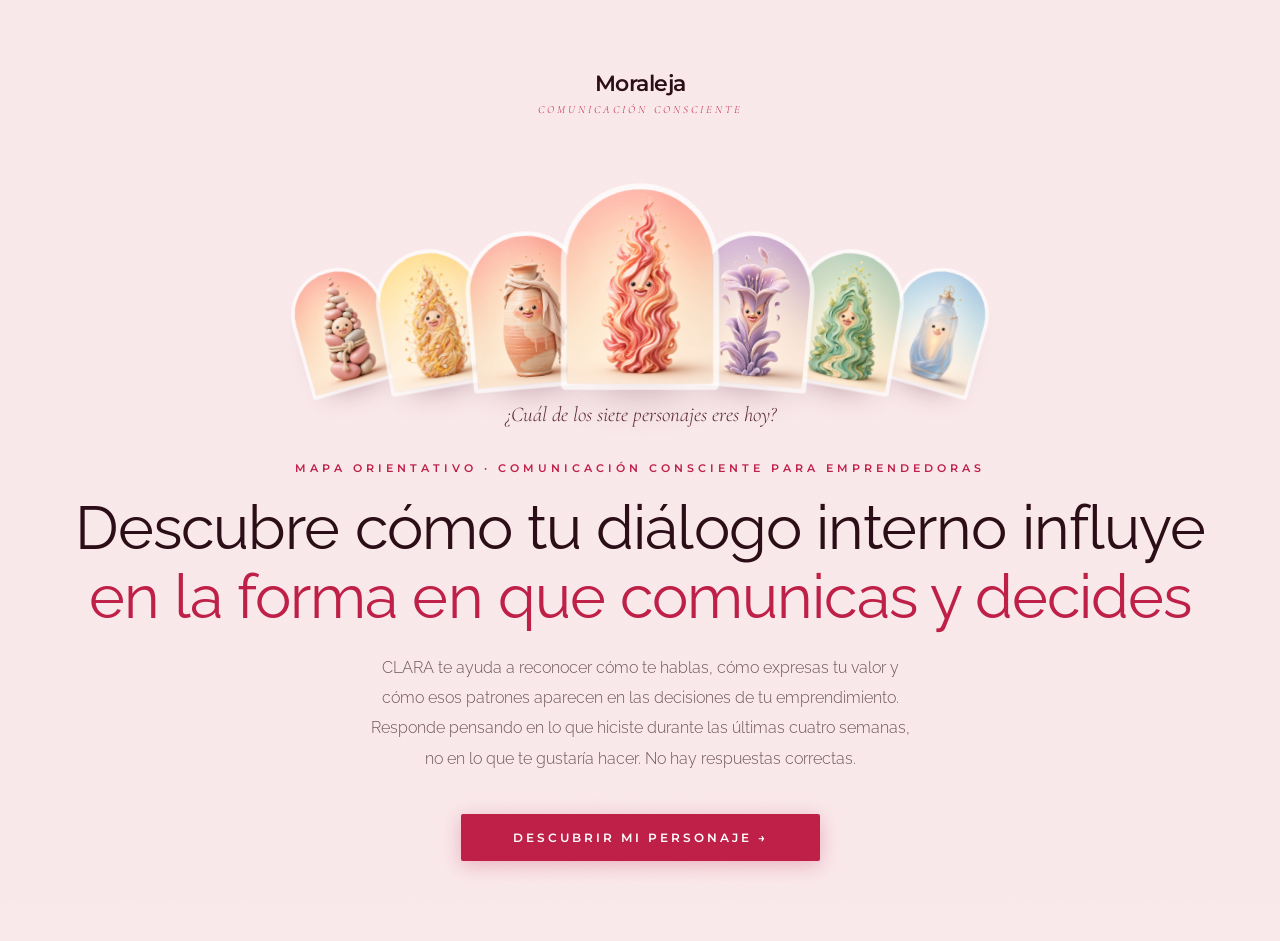
==== autodiagnostico-clara-emprendedoras.html @ bc551ef2 "Corregir enlace de compartir resultado cuando el sitio vive en una subcarpeta Co-authored-by: Cursor" ====
<!DOCTYPE html>
<html lang="es">
<head>
<meta charset="UTF-8">
<meta name="viewport" content="width=device-width, initial-scale=1.0">
<meta name="description" content="Descubre cómo tu diálogo interno influye en la forma en que comunicas y tomas decisiones en tu emprendimiento con el Autodiagnóstico Moraleja.">
<meta property="og:type" content="website">
<meta property="og:title" content="Autodiagnóstico Moraleja · Descubre tu personaje">
<meta property="og:description" content="Reconoce cómo te hablas, cómo comunicas y qué práctica puede ayudarte a tomar decisiones más conscientes en tu emprendimiento.">
<meta property="og:url" content="https://www.moraleja.co/autodiagnostico-clara-emprendedoras.html">
<meta property="og:image" content="https://www.moraleja.co/images/og-clara.png">
<meta property="og:image:width" content="1200">
<meta property="og:image:height" content="630">
<meta property="og:image:alt" content="Autodiagnóstico Moraleja de Comunicación Consciente para emprendedoras">
<meta name="twitter:card" content="summary_large_image">
<link rel="canonical" href="https://www.moraleja.co/autodiagnostico-clara-emprendedoras.html">
<title>Autodiagnóstico Moraleja · Descubre tu personaje</title>
<link href="https://fonts.googleapis.com/css2?family=Cormorant+Garamond:ital,wght@0,300;0,400;0,600;0,700;1,300;1,400;1,600&family=Montserrat:wght@400;500;600;700&family=Raleway:wght@300;400;500;600;700;800&display=swap" rel="stylesheet">
<style>
:root {
  --rust:    #BF2048;
  --gold:    #EDB548;
  --salmon:  #E68199;
  --blush:   #DD793B;
  --cream:   #FAE9EB;
  --bg:      #FAE9EB;
  --surface: #ffffff;
  --surface2:#FCF0F1;
  --border:  rgba(191,32,72,0.13);
  --border2: rgba(191,32,72,0.22);
  --ink:     #2B0E17;
  --ink2:    #5C2A38;
  --muted:   rgba(43,14,23,0.68);
  --muted2:  rgba(43,14,23,0.16);
}
*{margin:0;padding:0;box-sizing:border-box;}
body{background:var(--bg);color:var(--ink);font-family:'Raleway',sans-serif;font-weight:300;min-height:100vh;overflow-x:hidden;}
body::before{content:'';position:fixed;inset:0;background-image:url("data:image/svg+xml,%3Csvg width='300' height='300' xmlns='http://www.w3.org/2000/svg'%3E%3Cfilter id='n'%3E%3CfeTurbulence type='fractalNoise' baseFrequency='0.75' numOctaves='4' stitchTiles='stitch'/%3E%3C/filter%3E%3Crect width='100%25' height='100%25' filter='url(%23n)' opacity='0.02'/%3E%3C/svg%3E");pointer-events:none;z-index:0;}
.screen{display:none;min-height:100vh;position:relative;z-index:1;}
.screen.active{display:flex;flex-direction:column;}

/* ── LOGO (text-based Moraleja wordmark) ── */
.moraleja-logo{font-family:'Montserrat',sans-serif;font-weight:600;letter-spacing:-0.5px;color:var(--ink);}
.moraleja-tagline{font-family:'Cormorant Garamond',serif;font-style:italic;color:var(--rust);}

/* ── INTRO ── */
#screen-intro{align-items:center;justify-content:center;padding:70px 24px 80px;text-align:center;}
.intro-logo-wrap{margin-bottom:38px;}
.intro-logo{font-size:22px;margin-bottom:6px;}
.intro-logo-tag{font-size:11px;letter-spacing:3px;text-transform:uppercase;}
.intro-orb{width:110px;height:110px;border-radius:50%;background:conic-gradient(from 0deg,#BF2048,#EDB548,#E68199,#DD793B,#BF2048);margin:0 auto 44px;animation:spin 14s linear infinite;position:relative;}
.intro-orb::after{content:'';position:absolute;inset:5px;border-radius:50%;background:var(--bg);}
.intro-orb-inner{position:absolute;inset:0;display:flex;align-items:center;justify-content:center;font-size:34px;z-index:2;}
@keyframes spin{to{transform:rotate(360deg);}}
.intro-cast{position:relative;width:min(94vw,680px);height:230px;margin:0 auto 18px;}
.cast-arch{position:absolute;bottom:0;left:50%;width:124px;aspect-ratio:3/4;border-radius:999px 999px 18px 18px;overflow:hidden;box-shadow:0 0 0 5px rgba(255,255,255,.7),0 24px 40px -24px rgba(91,30,50,.45);animation:castIn .9s cubic-bezier(.2,.8,.2,1) both;}
.cast-arch img{width:100%;height:100%;object-fit:cover;display:block;animation:rImgFloat 7s ease-in-out infinite;}
.cast-arch.c0{--x:-282px;--r:-16deg;--s:.7;z-index:0;animation-delay:.35s;}
.cast-arch.c1{--x:-196px;--r:-10deg;--s:.8;z-index:1;animation-delay:.25s;}
.cast-arch.c2{--x:-106px;--r:-5deg;--s:.9;z-index:2;animation-delay:.15s;}
.cast-arch.c3{--x:0px;--r:0deg;--s:1.18;z-index:3;}
.cast-arch.c4{--x:106px;--r:5deg;--s:.9;z-index:2;animation-delay:.15s;}
.cast-arch.c5{--x:196px;--r:10deg;--s:.8;z-index:1;animation-delay:.25s;}
.cast-arch.c6{--x:282px;--r:16deg;--s:.7;z-index:0;animation-delay:.35s;}
.cast-arch.c0 img,.cast-arch.c6 img{animation-delay:4.2s;}
.cast-arch{transform:translateX(calc(-50% + var(--x))) rotate(var(--r)) scale(var(--s));transform-origin:bottom center;}
.cast-arch.c2 img,.cast-arch.c4 img{animation-delay:1.4s;}
.cast-arch.c1 img,.cast-arch.c5 img{animation-delay:2.8s;}
@keyframes castIn{from{opacity:0;transform:translateX(-50%) translateY(30px) scale(.7);}to{opacity:1;transform:translateX(calc(-50% + var(--x))) rotate(var(--r)) scale(var(--s));}}
.intro-cast-caption{font-family:'Cormorant Garamond',serif;font-style:italic;font-size:21px;color:var(--ink2);margin-bottom:34px;}
@media(max-width:560px){.intro-cast{height:170px;}.cast-arch{width:78px;}.cast-arch.c0{--x:-142px;}.cast-arch.c1{--x:-100px;}.cast-arch.c2{--x:-54px;}.cast-arch.c4{--x:54px;}.cast-arch.c5{--x:100px;}.cast-arch.c6{--x:142px;}}
.intro-tag{font-size:11px;letter-spacing:4px;text-transform:uppercase;color:var(--rust);margin-bottom:18px;font-weight:600;font-family:'Montserrat',sans-serif;}
.intro-title{font-family:'Cormorant Garamond',serif;font-size:clamp(38px,5.6vw,72px);font-weight:300;line-height:1.1;margin-bottom:22px;color:var(--ink);}
.intro-title em{font-style:italic;color:var(--rust);}
.intro-desc{font-size:16px;color:var(--muted);max-width:560px;line-height:1.9;margin:0 auto 40px;}
.intro-clara{display:flex;gap:6px;justify-content:center;flex-wrap:wrap;margin-bottom:44px;}
.clara-letter{display:flex;flex-direction:column;align-items:center;gap:6px;width:104px;}
.clara-circle{width:44px;height:44px;border-radius:50%;display:flex;align-items:center;justify-content:center;font-family:'Cormorant Garamond',serif;font-size:22px;font-weight:600;color:#fff;}
.clara-word{font-size:10px;letter-spacing:1.5px;text-transform:uppercase;color:var(--muted);text-align:center;}
.intro-stats{display:flex;gap:44px;justify-content:center;margin-bottom:48px;flex-wrap:wrap;}
.stat{display:flex;flex-direction:column;gap:4px;align-items:center;}
.stat-num{font-family:'Cormorant Garamond',serif;font-size:38px;font-weight:600;color:var(--rust);}
.stat-label{font-size:11px;letter-spacing:3px;text-transform:uppercase;color:var(--muted);}
.btn-primary{background:var(--rust);color:#fff;border:none;padding:16px 52px;font-family:'Montserrat',sans-serif;font-size:12px;font-weight:600;letter-spacing:3px;text-transform:uppercase;cursor:pointer;border-radius:2px;transition:all .3s ease;position:relative;overflow:hidden;box-shadow:0 4px 20px rgba(191,32,72,0.28);}
.btn-primary::after{content:'';position:absolute;inset:0;background:rgba(255,255,255,0.14);transform:translateX(-100%);transition:transform .4s ease;}
.btn-primary:hover::after{transform:translateX(0);}
.btn-primary:hover{transform:translateY(-2px);box-shadow:0 10px 32px rgba(191,32,72,0.38);}

/* ── QUIZ ── */
#screen-quiz{padding:0;background:var(--bg);}
.quiz-header{position:sticky;top:0;z-index:100;background:rgba(250,233,235,0.93);backdrop-filter:blur(12px);border-bottom:1px solid var(--border2);padding:18px 44px;display:flex;align-items:center;justify-content:space-between;gap:24px;}
.quiz-logo,.r-brand{display:flex;flex-direction:column;gap:2px;white-space:nowrap;line-height:1.1;}
.quiz-logo .moraleja-logo,.r-brand .moraleja-logo{font-size:17px;font-style:normal;}
.quiz-logo .moraleja-tagline,.r-brand .moraleja-tagline{font-size:9px;letter-spacing:2.5px;text-transform:uppercase;font-weight:400;}
.progress-wrap{flex:1;max-width:420px;}
.progress-label{display:flex;justify-content:space-between;font-size:10px;color:var(--muted);letter-spacing:2px;text-transform:uppercase;margin-bottom:8px;}
.progress-bar{height:2px;background:var(--muted2);border-radius:4px;overflow:hidden;}
.progress-fill{height:100%;background:linear-gradient(to right,var(--rust),var(--gold));border-radius:4px;transition:width .5s cubic-bezier(.4,0,.2,1);}
.section-badge{font-size:11px;letter-spacing:3px;text-transform:uppercase;color:var(--muted);white-space:nowrap;font-family:'Montserrat',sans-serif;}
.question-area{flex:1;display:flex;align-items:center;justify-content:center;padding:64px 24px;min-height:calc(100vh - 73px);}
.question-card{max-width:680px;width:100%;animation:fadeQ .5s ease both;}
@keyframes fadeQ{from{opacity:0;transform:translateY(18px);}to{opacity:1;transform:translateY(0);}}
.q-dimension{font-size:10px;letter-spacing:4px;text-transform:uppercase;color:var(--rust);margin-bottom:10px;font-weight:600;font-family:'Montserrat',sans-serif;}
.q-number{font-family:'Cormorant Garamond',serif;font-size:14px;color:var(--muted);margin-bottom:18px;font-style:italic;}
.q-text{font-family:'Cormorant Garamond',serif;font-size:clamp(25px,3.8vw,38px);font-weight:300;line-height:1.3;color:var(--ink);margin-bottom:44px;}
.options-grid{display:flex;flex-direction:column;gap:10px;}
.option-btn{background:var(--surface);border:1.5px solid var(--border2);border-radius:3px;padding:18px 22px;text-align:left;cursor:pointer;transition:all .22s ease;display:flex;gap:16px;align-items:flex-start;color:var(--ink2);font-family:'Raleway',sans-serif;font-size:15px;font-weight:400;line-height:1.6;position:relative;overflow:hidden;}
.option-btn::before{content:'';position:absolute;left:0;top:0;bottom:0;width:3px;background:var(--rust);transform:scaleY(0);transition:transform .22s ease;}
.option-btn:hover{border-color:rgba(191,32,72,0.35);background:var(--surface2);transform:translateX(3px);}
.option-btn:hover::before,.option-btn.selected::before{transform:scaleY(1);}
.option-btn.selected{border-color:var(--rust);background:rgba(191,32,72,0.05);}
.opt-letter{width:28px;height:28px;border-radius:50%;border:1.5px solid var(--border2);display:flex;align-items:center;justify-content:center;font-size:11px;font-weight:600;color:var(--muted);flex-shrink:0;margin-top:2px;transition:all .22s ease;font-family:'Montserrat',sans-serif;}
.option-btn.selected .opt-letter,.option-btn:hover .opt-letter{border-color:var(--rust);color:var(--rust);background:rgba(191,32,72,0.09);}
.interaction-help{display:flex;gap:12px;align-items:flex-start;font-size:15px;font-weight:500;color:var(--ink2);line-height:1.6;margin:-24px 0 20px;padding:14px 18px;background:rgba(255,255,255,.7);border:1px solid var(--border2);border-left:3px solid var(--rust);border-radius:4px;}
.interaction-help::before{content:'✦';color:var(--rust);font-size:13px;line-height:1.85;flex-shrink:0;}
.option-btn[aria-pressed="true"]{border-color:var(--rust);background:rgba(191,32,72,0.06);}
.classify-list,.builder-list{display:flex;flex-direction:column;gap:12px;}
.classify-item,.builder-group{background:var(--surface);border:1.5px solid var(--border2);padding:18px;border-radius:3px;}
.classify-text,.builder-label{font-size:14px;line-height:1.6;color:var(--ink2);margin-bottom:12px;}
.mini-options{display:flex;gap:8px;flex-wrap:wrap;}
.mini-option{border:1.5px solid var(--border2);background:var(--surface2);color:var(--muted);border-radius:999px;padding:9px 14px;font-family:'Montserrat',sans-serif;font-size:11px;font-weight:600;cursor:pointer;}
.mini-option.selected{border-color:var(--rust);color:var(--rust);background:rgba(191,32,72,.08);}
.sequence-slots{display:flex;flex-direction:column;gap:8px;margin-bottom:14px;}
.sequence-slot{display:flex;gap:12px;align-items:center;background:var(--surface);border:1.5px solid var(--border2);padding:13px 15px;text-align:left;color:var(--ink2);cursor:pointer;}
.sequence-num{width:24px;height:24px;display:grid;place-items:center;border-radius:50%;background:rgba(191,32,72,.1);color:var(--rust);font:600 11px 'Montserrat',sans-serif;flex-shrink:0;}
.sequence-available{display:flex;flex-direction:column;gap:8px;}
.sequence-choice{background:transparent;border:1.5px dashed var(--border2);padding:13px 15px;text-align:left;color:var(--muted);font:400 14px 'Raleway',sans-serif;cursor:pointer;}
.selection-count{font:600 10px 'Montserrat',sans-serif;letter-spacing:2px;text-transform:uppercase;color:var(--rust);margin-bottom:10px;}
.q-nav{display:flex;justify-content:flex-end;margin-top:32px;}
.btn-next{background:transparent;border:1.5px solid var(--border2);color:var(--muted);padding:12px 32px;font-family:'Montserrat',sans-serif;font-size:12px;font-weight:500;letter-spacing:2px;text-transform:uppercase;cursor:pointer;border-radius:2px;transition:all .25s ease;}
.btn-next:not(:disabled):hover,.btn-next.ready{border-color:var(--rust);color:var(--rust);}
.btn-next:disabled{opacity:.35;cursor:not-allowed;}

/* ── LOADING ── */
#screen-loading{align-items:center;justify-content:center;background:var(--bg);}
.loading-content{text-align:center;}
.loading-rings{position:relative;width:120px;height:120px;margin:0 auto 40px;}
.ring{position:absolute;border-radius:50%;border:1.5px solid transparent;}
.ring-1{inset:0;border-top-color:var(--rust);animation:ringA 1.2s linear infinite;}
.ring-2{inset:16px;border-right-color:var(--gold);animation:ringA .9s linear infinite reverse;}
.ring-3{inset:32px;border-bottom-color:var(--salmon);animation:ringA 1.5s linear infinite;}
@keyframes ringA{to{transform:rotate(360deg);}}
.loading-text{font-family:'Cormorant Garamond',serif;font-size:26px;font-style:italic;color:var(--ink2);}
.loading-sub{font-size:12px;color:var(--muted);margin-top:8px;letter-spacing:2px;text-transform:uppercase;font-family:'Montserrat',sans-serif;}

/* ── RESULTS ── */
#screen-results{--a-bg:#F7C4BA;--a-bg2:#FCF1EA;--a-deep:#A3203F;--a-shadow:rgba(163,32,63,.33);--a-tint:rgba(163,32,63,.08);background:var(--a-bg2);color:var(--ink);}
.r-hero{position:relative;min-height:100vh;display:flex;flex-direction:column;background:radial-gradient(120% 80% at 80% 10%,rgba(255,255,255,.55) 0%,transparent 55%),linear-gradient(180deg,var(--a-bg) 0%,var(--a-bg2) 100%);overflow:hidden;}
.r-topbar{display:flex;justify-content:space-between;align-items:center;gap:20px;padding:26px 52px;position:relative;z-index:2;}
.r-brand .moraleja-tagline{color:var(--a-deep);}
.r-topbar-tag{font:600 10px 'Montserrat',sans-serif;letter-spacing:3px;text-transform:uppercase;color:var(--a-deep);opacity:.75;}
.r-hero-inner{flex:1;max-width:1180px;width:100%;margin:0 auto;padding:8px 52px 96px;display:grid;grid-template-columns:minmax(0,1.05fr) minmax(0,.95fr);gap:64px;align-items:center;position:relative;z-index:1;}
.r-reveal{animation:rReveal .9s var(--d,0s) cubic-bezier(.2,.8,.2,1) both;}
@keyframes rReveal{from{opacity:0;transform:translateY(26px);}to{opacity:1;transform:none;}}
.r-eyebrow{display:inline-flex;align-items:center;gap:12px;font:600 11px 'Montserrat',sans-serif;letter-spacing:4px;text-transform:uppercase;color:var(--a-deep);margin-bottom:22px;}
.r-eyebrow::before{content:'';width:30px;height:1.5px;background:currentColor;}
.r-eres{font-family:'Cormorant Garamond',serif;font-style:italic;font-weight:300;font-size:clamp(30px,3.4vw,44px);color:var(--ink2);line-height:1;}
.result-type-name{font-family:'Cormorant Garamond',serif;font-weight:400;font-size:clamp(62px,9.2vw,132px);line-height:.9;letter-spacing:-.02em;color:var(--a-deep);margin:6px 0 22px;}
.result-type-subtitle{font-family:'Raleway',sans-serif;font-size:clamp(16px,1.5vw,19px);font-weight:400;color:var(--ink2);line-height:1.6;max-width:500px;margin-bottom:34px;}
.result-inner-voice{position:relative;max-width:540px;margin-bottom:50px;padding:24px 30px 26px;background:rgba(255,255,255,.62);-webkit-backdrop-filter:blur(12px);backdrop-filter:blur(12px);border:1px solid rgba(255,255,255,.9);border-radius:26px;font-family:'Cormorant Garamond',serif;font-style:italic;font-size:clamp(25px,2.6vw,34px);line-height:1.22;color:var(--ink);box-shadow:0 24px 48px -30px var(--a-shadow);}
.result-inner-voice::before,.result-inner-voice::after{content:'';position:absolute;border-radius:50%;background:rgba(255,255,255,.62);border:1px solid rgba(255,255,255,.9);}
.result-inner-voice::before{width:18px;height:18px;left:42px;bottom:-24px;}
.result-inner-voice::after{width:10px;height:10px;left:30px;bottom:-40px;}
.result-inner-voice:empty{display:none;}
.result-inner-voice-label{display:block;font:600 10px 'Montserrat',sans-serif;font-style:normal;letter-spacing:3px;text-transform:uppercase;color:var(--a-deep);margin-bottom:10px;}
.result-secondary{display:inline-flex;align-items:center;gap:8px;font:500 12px 'Montserrat',sans-serif;letter-spacing:.5px;color:var(--ink2);background:rgba(255,255,255,.5);border:1px solid rgba(255,255,255,.85);border-radius:999px;padding:8px 16px;margin-top:6px;}
.result-secondary:empty{display:none;}
.result-secondary strong{font-weight:600;color:var(--a-deep);}
.r-actions{display:flex;gap:12px;flex-wrap:wrap;margin-top:24px;}
.r-btn{display:inline-flex;align-items:center;gap:10px;padding:16px 28px;border-radius:999px;border:1.5px solid var(--a-deep);font:600 11px 'Montserrat',sans-serif;letter-spacing:2.5px;text-transform:uppercase;cursor:pointer;transition:transform .25s ease,box-shadow .25s ease,background .25s ease;}
.r-btn.solid{background:var(--a-deep);color:#fff;box-shadow:0 14px 30px -14px var(--a-deep);}
.r-btn.ghost{background:rgba(255,255,255,.35);color:var(--a-deep);}
.r-btn:hover{transform:translateY(-2px);}
.r-btn.ghost:hover{background:rgba(255,255,255,.7);}
.r-btn:focus-visible,.r-scroll:focus-visible,.r-restart:focus-visible{outline:2px solid var(--a-deep);outline-offset:3px;}
.r-stage{position:relative;display:flex;justify-content:center;align-items:center;}
.r-stage::before{content:'';position:absolute;top:0;left:50%;width:min(100%,460px);aspect-ratio:3/4;border:1.5px solid var(--a-deep);opacity:.22;border-radius:999px 999px 34px 34px;transform:translate(calc(-50% + 24px),-24px);animation:rRing 1.4s .5s cubic-bezier(.2,.8,.2,1) both;}
@keyframes rRing{from{opacity:0;transform:translate(-50%,0);}to{opacity:.22;transform:translate(calc(-50% + 24px),-24px);}}
.r-arch{position:relative;width:min(100%,460px);aspect-ratio:3/4;border-radius:999px 999px 34px 34px;overflow:hidden;background:var(--a-bg);box-shadow:0 0 0 10px rgba(255,255,255,.5),0 50px 90px -40px var(--a-shadow);animation:rArch 1.1s cubic-bezier(.2,.8,.2,1) both;}
@keyframes rArch{from{opacity:0;transform:translateY(48px) scale(.94);}to{opacity:1;transform:none;}}
.r-arch img{width:100%;height:100%;object-fit:cover;display:block;animation:rChar 1.5s .2s cubic-bezier(.2,.8,.2,1) both,rImgFloat 7s 1.8s ease-in-out infinite;}
@keyframes rChar{from{opacity:0;transform:scale(1.18) translateY(30px);}to{opacity:1;transform:scale(1.06);}}
@keyframes rFloat{0%,100%{transform:translateY(0);}50%{transform:translateY(-10px);}}
@keyframes rImgFloat{0%,100%{transform:scale(1.06) translateY(0);}50%{transform:scale(1.06) translateY(-2.5%);}}
.r-arch-tag{position:absolute;left:50%;bottom:24px;transform:translateX(-50%);white-space:nowrap;background:rgba(255,255,255,.78);-webkit-backdrop-filter:blur(8px);backdrop-filter:blur(8px);padding:10px 20px;border-radius:999px;font:600 10px 'Montserrat',sans-serif;letter-spacing:3px;text-transform:uppercase;color:var(--a-deep);}
.r-dot{position:absolute;border-radius:50%;background:var(--a-deep);opacity:.16;animation:rFloat 6s ease-in-out infinite;}
.r-dot.d1{width:14px;height:14px;top:8%;left:4%;}
.r-dot.d2{width:8px;height:8px;top:30%;right:2%;animation-delay:1.2s;}
.r-dot.d3{width:22px;height:22px;bottom:10%;left:0;opacity:.1;animation-delay:2.4s;}
.r-scroll{position:absolute;left:50%;bottom:26px;transform:translateX(-50%);z-index:2;display:flex;flex-direction:column;align-items:center;gap:6px;background:none;border:none;cursor:pointer;font:600 10px 'Montserrat',sans-serif;letter-spacing:3px;text-transform:uppercase;color:var(--a-deep);opacity:.8;}
.r-scroll span{font-size:16px;animation:rFloat 2.4s ease-in-out infinite;}

.r-kicker{display:inline-flex;align-items:center;gap:12px;font:600 11px 'Montserrat',sans-serif;letter-spacing:4px;text-transform:uppercase;color:var(--a-deep);margin-bottom:22px;}
.r-kicker::before{content:'';width:30px;height:1.5px;background:currentColor;}

.r-profile{background:var(--a-bg2);padding:110px 52px 80px;}
.r-profile-inner{max-width:1180px;margin:0 auto;display:grid;grid-template-columns:minmax(0,1.4fr) minmax(300px,.6fr);gap:56px;align-items:start;}
.result-desc{font-family:'Cormorant Garamond',serif;font-size:clamp(22px,2.2vw,28px);font-weight:400;line-height:1.48;color:var(--ink);max-width:700px;margin-bottom:48px;}
.profile-grid{display:grid;grid-template-columns:1fr 1fr;gap:16px;}
.profile-card{background:#fff;border-radius:26px;padding:28px 28px 30px;border:1px solid rgba(43,14,23,.06);box-shadow:0 24px 48px -36px var(--a-shadow);}
.profile-card.wide{grid-column:1/-1;}
.profile-card.tinted{background:var(--a-bg);border-color:transparent;}
.profile-card-tag{display:inline-block;background:var(--a-tint);color:var(--a-deep);padding:7px 13px;border-radius:999px;font:600 10px 'Montserrat',sans-serif;letter-spacing:2px;text-transform:uppercase;margin-bottom:16px;}
.profile-card.tinted .profile-card-tag{background:rgba(255,255,255,.6);}
.profile-card-title{font-family:'Cormorant Garamond',serif;font-size:25px;font-weight:600;line-height:1.15;color:var(--ink);margin-bottom:16px;}
.profile-card ul{list-style:none;display:flex;flex-direction:column;gap:11px;}
.profile-card ul li{font-size:14.5px;color:var(--ink2);line-height:1.65;display:flex;gap:10px;align-items:flex-start;}
.profile-card ul li::before{content:'—';color:var(--a-deep);flex-shrink:0;}
.profile-card ul.voices{flex-direction:row;flex-wrap:wrap;gap:10px;}
.profile-card ul.voices li{font-family:'Cormorant Garamond',serif;font-style:italic;font-size:21px;line-height:1.3;color:var(--ink);background:rgba(255,255,255,.7);border-radius:18px;padding:12px 18px;}
.profile-card ul.voices li::before{content:none;}
.r-facts{position:sticky;top:28px;background:#fff;border-radius:30px;overflow:hidden;border:1px solid rgba(43,14,23,.06);box-shadow:0 30px 60px -40px var(--a-shadow);}
.r-facts:empty{display:none;}
.r-fact{padding:24px 28px;border-bottom:1px solid rgba(43,14,23,.07);}
.r-fact:last-child{border-bottom:none;}
.r-fact-label{font:600 10px 'Montserrat',sans-serif;letter-spacing:2.5px;text-transform:uppercase;color:var(--a-deep);margin-bottom:10px;}
.r-fact-value{font-family:'Cormorant Garamond',serif;font-size:24px;font-weight:600;line-height:1.2;color:var(--ink);}
.r-fact-note{font-size:13.5px;color:var(--muted);line-height:1.65;margin-top:6px;}
.r-fact.highlight{background:var(--a-deep);border-bottom:none;}
.r-fact.highlight .r-fact-label{color:rgba(255,255,255,.75);}
.r-fact.highlight .r-fact-value{color:#fff;font-style:italic;font-weight:400;font-size:28px;}
.r-ally{display:flex;gap:16px;align-items:center;}
.r-ally img{width:64px;height:86px;object-fit:cover;border-radius:999px 999px 12px 12px;flex-shrink:0;}
.result-scope{max-width:1180px;margin:56px auto 0;font-size:12px;color:var(--muted);line-height:1.7;}

.r-map{background:#fff;}
.dimensions-section{padding:100px 52px;max-width:1180px;margin:0 auto;}
.dim-title{font-family:'Cormorant Garamond',serif;font-size:clamp(32px,4.2vw,54px);font-weight:300;line-height:1.08;margin-bottom:44px;color:var(--ink);max-width:760px;}
.dim-title em{font-style:italic;color:var(--a-deep);}
.dim-grid{display:flex;flex-direction:column;}
.dim-card{display:grid;grid-template-columns:64px minmax(0,1fr) minmax(0,1.6fr);gap:28px;align-items:center;padding:26px 0;border-top:1px solid rgba(43,14,23,.08);animation:fadeUp .6s ease both;}
.dim-card:last-child{border-bottom:1px solid rgba(43,14,23,.08);}
.dim-letter{width:56px;height:56px;border-radius:50%;display:grid;place-items:center;background:var(--a-bg);color:var(--a-deep);font-family:'Cormorant Garamond',serif;font-size:28px;font-weight:600;}
.dim-name{font:600 12px 'Montserrat',sans-serif;letter-spacing:3px;text-transform:uppercase;color:var(--ink);margin-bottom:6px;}
.dim-band{font-family:'Cormorant Garamond',serif;font-style:italic;font-size:21px;color:var(--a-deep);}
.dim-bar-bg{height:6px;background:var(--a-tint);border-radius:999px;overflow:hidden;margin-bottom:12px;}
.dim-bar-fill{height:100%;border-radius:999px;background:var(--a-deep);transition:width 1.4s cubic-bezier(.4,0,.2,1);}
.dim-insight{font-size:14px;color:var(--muted);line-height:1.7;}

/* ── TOOLS ── */
.tools-section{padding:100px 52px;background:linear-gradient(180deg,var(--a-bg2) 0%,var(--a-bg) 100%);}
.tools-inner{max-width:980px;margin:0 auto;}
.tools-tag{display:inline-flex;align-items:center;gap:12px;font:600 11px 'Montserrat',sans-serif;letter-spacing:4px;text-transform:uppercase;color:var(--a-deep);margin-bottom:22px;}
.tools-tag::before{content:'';width:30px;height:1.5px;background:currentColor;}
.tools-title{font-family:'Cormorant Garamond',serif;font-size:clamp(32px,4.2vw,54px);font-weight:300;color:var(--ink);margin-bottom:40px;line-height:1.08;}
.tools-title em{font-style:italic;color:var(--a-deep);}
.tools-list{display:flex;flex-direction:column;gap:14px;}
.tool-route-label{font:600 10px 'Montserrat',sans-serif;letter-spacing:3px;text-transform:uppercase;color:var(--a-deep);margin-bottom:6px;}
.tool-item{background:#fff;border:1px solid rgba(43,14,23,.06);border-radius:26px;padding:28px 32px;display:grid;grid-template-columns:auto 1fr auto;gap:24px;align-items:start;cursor:pointer;transition:transform .25s ease,box-shadow .25s ease;box-shadow:0 20px 44px -36px var(--a-shadow);}
.tool-item:hover{transform:translateY(-2px);box-shadow:0 26px 50px -32px var(--a-shadow);}
.tool-item:focus-visible{outline:2px solid var(--a-deep);outline-offset:3px;}
.tool-num{font-family:'Cormorant Garamond',serif;font-size:48px;font-weight:300;color:var(--a-deep);opacity:.35;line-height:1;min-width:56px;}
.tool-item.expanded .tool-num{opacity:1;}
.tool-name{font-family:'Cormorant Garamond',serif;font-size:26px;font-weight:600;color:var(--ink);margin-bottom:4px;line-height:1.15;}
.tool-subtitle{font-size:12px;color:var(--muted);letter-spacing:1px;}
.tool-detail{display:none;margin-top:18px;padding-top:18px;border-top:1px solid rgba(43,14,23,.08);font-size:15px;color:var(--ink2);line-height:1.8;}
.tool-detail.show{display:block;}
.tool-steps{list-style:none;margin-top:14px;display:flex;flex-direction:column;gap:10px;}
.tool-steps li{display:flex;gap:12px;align-items:flex-start;font-size:14px;color:var(--ink2);}
.step-dot{width:24px;height:24px;border-radius:50%;background:var(--a-bg);color:var(--a-deep);font:600 11px 'Montserrat',sans-serif;display:flex;align-items:center;justify-content:center;flex-shrink:0;margin-top:1px;}
.tool-toggle{width:36px;height:36px;border-radius:50%;display:grid;place-items:center;background:var(--a-tint);font-size:20px;color:var(--a-deep);transition:transform .28s ease;flex-shrink:0;font-weight:300;line-height:1;}
.tool-item.expanded .tool-toggle{transform:rotate(45deg);}

/* ── SHARE / CTA ── */
.cta-section{padding:100px 52px 90px;text-align:center;background:var(--a-bg);}
.r-share-card{max-width:1040px;margin:0 auto;background:#fff;border-radius:36px;padding:44px;display:grid;grid-template-columns:260px 1fr;gap:52px;align-items:center;text-align:left;box-shadow:0 40px 80px -50px var(--a-shadow);}
.r-share-arch{width:100%;aspect-ratio:3/4;border-radius:999px 999px 24px 24px;overflow:hidden;background:var(--a-bg);transform:rotate(-3deg);box-shadow:0 0 0 8px var(--a-bg2),0 30px 60px -34px var(--a-shadow);}
.r-share-arch img{width:100%;height:100%;object-fit:cover;display:block;}
.r-share-title{font-family:'Cormorant Garamond',serif;font-size:clamp(32px,3.8vw,48px);font-weight:300;line-height:1.08;color:var(--ink);margin-bottom:14px;}
.r-share-title em{font-style:italic;color:var(--a-deep);}
.r-share-text{font-size:15px;color:var(--ink2);line-height:1.75;margin-bottom:26px;max-width:520px;}
.cta-actions{display:flex;gap:10px;flex-wrap:wrap;}
.r-share .btn-outline{border-radius:999px;border-color:var(--a-deep);color:var(--a-deep);padding:13px 22px;font-size:11px;}
.r-share .btn-outline:hover{background:var(--a-tint);}
.r-share .btn-outline.solid{background:var(--a-deep);color:#fff;}
.cta-text{font-family:'Cormorant Garamond',serif;font-size:clamp(24px,3vw,38px);font-style:italic;color:var(--ink2);max-width:640px;margin:72px auto 22px;line-height:1.4;}
.r-restart{background:none;border:none;cursor:pointer;font:600 11px 'Montserrat',sans-serif;letter-spacing:2.5px;text-transform:uppercase;color:var(--a-deep);text-decoration:underline;text-underline-offset:6px;}
.btn-outline{background:transparent;border:1.5px solid var(--border2);color:var(--muted);padding:14px 32px;font-family:'Montserrat',sans-serif;font-size:12px;font-weight:500;letter-spacing:2px;text-transform:uppercase;cursor:pointer;border-radius:2px;transition:all .25s ease;}
.btn-outline:hover{border-color:var(--rust);color:var(--rust);}
@keyframes fadeUp{from{opacity:0;transform:translateY(20px);}to{opacity:1;transform:translateY(0);}}

@media(max-width:900px){
  .r-topbar{padding:20px 24px;}
  .r-topbar-tag{display:none;}
  .r-hero-inner{grid-template-columns:1fr;gap:44px;padding:0 24px 96px;}
  .r-stage{order:-1;}
  .r-arch,.r-stage::before{width:min(76vw,360px);}
  .r-profile{padding:80px 24px 64px;}
  .r-profile-inner{grid-template-columns:1fr;gap:36px;}
  .r-facts{position:static;}
  .profile-grid{grid-template-columns:1fr;}
  .dimensions-section,.tools-section{padding:80px 24px;}
  .dim-card{grid-template-columns:56px 1fr;gap:16px 20px;}
  .dim-card>:last-child{grid-column:1/-1;}
  .tool-item{grid-template-columns:1fr auto;padding:24px;}
  .tool-num{display:none;}
  .cta-section{padding:80px 20px 72px;}
  .r-share-card{grid-template-columns:1fr;padding:32px 24px;gap:32px;text-align:center;}
  .r-share-arch{max-width:200px;margin:0 auto;}
  .r-share-text{margin-left:auto;margin-right:auto;}
  .cta-actions{justify-content:center;}
}

/* ── AUTH (registro y verificación) ── */
#screen-register,#screen-verify{align-items:center;justify-content:center;padding:70px 24px 80px;text-align:center;}
.auth-wrap{max-width:460px;width:100%;margin:0 auto;}
.auth-card{background:var(--surface);border:1.5px solid var(--border2);border-radius:3px;padding:40px 36px;text-align:left;box-shadow:0 6px 28px rgba(191,32,72,0.07);}
.auth-title{font-family:'Cormorant Garamond',serif;font-size:clamp(28px,4vw,38px);font-weight:300;color:var(--ink);margin-bottom:10px;line-height:1.2;}
.auth-title em{font-style:italic;color:var(--rust);}
.auth-sub{font-size:14px;color:var(--muted);line-height:1.8;margin-bottom:28px;}
.field{margin-bottom:18px;}
.field label{display:block;font-size:11px;letter-spacing:2px;text-transform:uppercase;color:var(--muted);margin-bottom:8px;font-family:'Montserrat',sans-serif;font-weight:600;}
.field input[type=text],.field input[type=email]{width:100%;background:var(--surface2);border:1.5px solid var(--border2);border-radius:2px;padding:14px 16px;font-family:'Raleway',sans-serif;font-size:15px;color:var(--ink);}
.field input:focus{outline:none;border-color:var(--rust);}
.consent{display:flex;gap:12px;align-items:flex-start;font-size:13px;color:var(--muted);line-height:1.7;margin:22px 0;}
.consent input{margin-top:4px;accent-color:#BF2048;width:16px;height:16px;flex-shrink:0;}
.consent a{color:var(--rust);}
.auth-error{display:none;font-size:13px;color:#a83a3a;background:rgba(168,58,58,0.08);border:1px solid rgba(168,58,58,0.25);border-radius:2px;padding:12px 14px;margin-bottom:18px;line-height:1.6;}
.auth-error.show{display:block;}
.auth-note{font-size:12px;color:var(--muted);line-height:1.7;margin-top:18px;text-align:center;}
.auth-note a{color:var(--rust);}
.auth-card .btn-primary{width:100%;padding:16px 20px;}
.verify-number{font-family:'Cormorant Garamond',serif;font-size:56px;font-weight:600;color:var(--rust);line-height:1;margin-bottom:8px;}
#btn-resend:disabled{opacity:.4;cursor:not-allowed;}
#auth-info{display:none;margin-top:26px;font-size:12px;color:var(--muted);}
#auth-info.show{display:block;}
#auth-info a{color:var(--rust);cursor:pointer;}
#btn-last-result{display:none;margin-top:16px;}
#btn-last-result.show{display:inline-block;}
#save-note{display:none;font-size:13px;color:var(--muted);margin-top:18px;line-height:1.7;}
#save-note.show{display:block;}
.share-actions{display:flex;gap:10px;justify-content:center;flex-wrap:wrap;margin-top:12px;}
.share-preview{display:none;}

@media(prefers-reduced-motion:reduce){
  *,*::before,*::after{animation-duration:.01ms!important;animation-iteration-count:1!important;transition-duration:.01ms!important;scroll-behavior:auto!important;}
}

@media(max-width:860px){
  .results-content{grid-template-columns:1fr;gap:40px;}
  .dim-grid,.profile-grid{grid-template-columns:1fr;}
  .dimensions-section,.profile-section,.tools-section{padding-left:24px;padding-right:24px;}
  .results-hero{padding:60px 24px;}
  .quiz-header{padding:14px 20px;flex-wrap:wrap;}
  .section-badge{display:none;}
  .clara-letter{width:60px;}
}
@media print{
  .quiz-header,.btn-primary,.btn-outline,.cta-section,.btn-next{display:none!important;}
}

/* ── Títulos en Raleway ── */
.intro-title,.q-text,.auth-title,.result-type-name,.r-eres,.dim-title,.tools-title,.r-share-title,.profile-card-title,.tool-name,.r-fact-value,.loading-text{font-family:'Raleway',sans-serif;font-style:normal;}
.intro-title{font-weight:400;font-size:clamp(34px,4.8vw,62px);line-height:1.12;letter-spacing:-.015em;}
.q-text{font-weight:400;font-size:clamp(21px,2.8vw,30px);line-height:1.4;letter-spacing:-.005em;}
.auth-title{font-weight:400;font-size:clamp(26px,3.4vw,34px);letter-spacing:-.01em;}
.result-type-name{font-weight:400;font-size:clamp(52px,7.6vw,108px);line-height:.98;letter-spacing:-.03em;}
.r-eres{font-weight:300;font-size:clamp(22px,2.4vw,30px);letter-spacing:-.01em;}
.dim-title,.tools-title,.r-share-title{font-weight:400;font-size:clamp(28px,3.6vw,46px);line-height:1.15;letter-spacing:-.015em;}
.profile-card-title{font-weight:500;font-size:20px;letter-spacing:-.005em;}
.tool-name{font-weight:500;font-size:21px;letter-spacing:-.005em;}
.r-fact-value{font-weight:500;font-size:19px;line-height:1.3;}
.r-fact.highlight .r-fact-value{font-family:'Cormorant Garamond',serif;font-style:italic;font-weight:400;font-size:28px;}
.loading-text{font-weight:600;font-size:22px;}
.intro-title em,.dim-title em,.tools-title em,.r-share-title em,.auth-title em{font-style:normal;}
</style>
</head>
<body>

<!-- REGISTER -->
<div id="screen-register" class="screen">
  <div class="intro-logo-wrap">
    <div class="moraleja-logo intro-logo">Moraleja</div>
    <div class="moraleja-tagline intro-logo-tag">Comunicación Consciente</div>
  </div>
  <div class="auth-wrap">
    <div class="auth-card">
      <h2 class="auth-title">Crea tu acceso <em>gratuito</em></h2>
      <p class="auth-sub">Te enviamos un enlace a tu correo para entrar, sin contraseñas. Así puedes guardar tu perfil y consultarlo cuando quieras, desde cualquier dispositivo.</p>
      <div class="auth-error" id="register-error"></div>
      <form id="register-form" novalidate>
        <div class="field">
          <label for="reg-nombre">Tu nombre</label>
          <input type="text" id="reg-nombre" name="nombre" autocomplete="given-name" placeholder="Ej. Carolina" />
        </div>
        <div class="field">
          <label for="reg-email">Tu correo electrónico</label>
          <input type="email" id="reg-email" name="email" autocomplete="email" placeholder="tucorreo@ejemplo.com" />
        </div>
        <div id="turnstile-wrap"></div>
        <label class="consent">
          <input type="checkbox" id="reg-consent" />
          <span>Acepto el tratamiento de mis datos para crear mi acceso, procesar y guardar mi resultado según la <a href="politica-datos.html" target="_blank" rel="noopener">política de tratamiento de datos</a>.</span>
        </label>
        <label class="consent">
          <input type="checkbox" id="reg-marketing" />
          <span>Quiero recibir contenidos, recursos y ofertas de Moraleja relacionados con comunicación consciente. Esta autorización es opcional.</span>
        </label>
        <button class="btn-primary" type="submit" id="btn-register">Enviarme el enlace →</button>
      </form>
      <p class="auth-note">Al continuar aceptas nuestra <a href="politica-datos.html" target="_blank" rel="noopener">política de datos</a>. Nunca compartiremos tu correo.</p>
    </div>
  </div>
</div>

<!-- VERIFY -->
<div id="screen-verify" class="screen">
  <div class="intro-logo-wrap">
    <div class="moraleja-logo intro-logo">Moraleja</div>
    <div class="moraleja-tagline intro-logo-tag">Comunicación Consciente</div>
  </div>
  <div class="auth-wrap">
    <div class="auth-card" style="text-align:center;">
      <div class="verify-number">✉</div>
      <h2 class="auth-title">Revisa tu correo</h2>
      <p class="auth-sub" id="verify-text">Te enviamos un enlace de acceso. Ábrelo para entrar al diagnóstico.</p>
      <button class="btn-outline" id="btn-resend" onclick="resendLink()" disabled>Reenviar enlace (<span id="resend-countdown">60</span>s)</button>
      <div id="turnstile-verify-wrap" style="display:flex;justify-content:center;margin-top:16px;"></div>
      <p class="auth-error" id="resend-error" style="margin-top:14px;"></p>
      <p class="auth-note">¿No lo ves? Revisa spam o promociones.<br><a href="#" onclick="backToRegister(event)">Corregir mi correo</a></p>
    </div>
  </div>
</div>

<!-- INTRO -->
<div id="screen-intro" class="screen active">
  <div class="intro-logo-wrap">
    <div class="moraleja-logo intro-logo">Moraleja</div>
    <div class="moraleja-tagline intro-logo-tag">Comunicación Consciente</div>
  </div>
  <div class="intro-cast" aria-hidden="true">
    <div class="cast-arch c0"><img src="images/characters/la-capitana.jpg" alt="" width="864" height="1152"></div>
    <div class="cast-arch c1"><img src="images/characters/la-conectora.jpg" alt="" width="864" height="1152"></div>
    <div class="cast-arch c2"><img src="images/characters/la-artesana.jpg" alt="" width="864" height="1152"></div>
    <div class="cast-arch c3"><img src="images/characters/la-chispa.jpg" alt="" width="864" height="1152"></div>
    <div class="cast-arch c4"><img src="images/characters/la-voz-valiosa.jpg" alt="" width="864" height="1152"></div>
    <div class="cast-arch c5"><img src="images/characters/la-exploradora.jpg" alt="" width="864" height="1152"></div>
    <div class="cast-arch c6"><img src="images/characters/la-brujula.jpg" alt="" width="864" height="1152"></div>
  </div>
  <p class="intro-cast-caption">¿Cuál de los siete personajes eres hoy?</p>
  <p class="intro-tag">Mapa orientativo · Comunicación Consciente para Emprendedoras</p>
  <h1 class="intro-title">Descubre cómo tu diálogo interno influye<br><em>en la forma en que comunicas y decides</em></h1>
  <p class="intro-desc">CLARA te ayuda a reconocer cómo te hablas, cómo expresas tu valor y cómo esos patrones aparecen en las decisiones de tu emprendimiento. Responde pensando en lo que hiciste durante las últimas cuatro semanas, no en lo que te gustaría hacer. No hay respuestas correctas.</p>
  <button class="btn-primary" onclick="startQuiz()">Descubrir mi personaje →</button>
  <div><button class="btn-outline" id="btn-last-result" onclick="showLastResult()">Ver mi último resultado →</button></div>
  <p id="auth-info">Sesión: <span id="auth-email"></span> · <a onclick="signOut()">Salir</a></p>
</div>

<!-- QUIZ -->
<div id="screen-quiz" class="screen">
  <div class="quiz-header">
    <div class="quiz-logo"><span class="moraleja-logo">Moraleja</span><span class="moraleja-tagline">Comunicación Consciente</span></div>
    <div class="progress-wrap">
      <div class="progress-label"><span>Progreso</span><span id="progress-text">0 / 20</span></div>
      <div class="progress-bar"><div class="progress-fill" id="progress-fill" style="width:0%"></div></div>
    </div>
    <div class="section-badge" id="section-badge">Dimensión 1 de 5</div>
  </div>
  <div class="question-area">
    <div class="question-card" id="question-card">
      <div class="q-dimension" id="q-dimension"></div>
      <div class="q-number" id="q-number"></div>
      <h2 class="q-text" id="q-text" tabindex="-1"></h2>
      <div class="options-grid" id="options-grid" role="group" aria-labelledby="q-text"></div>
      <div class="q-nav"><button class="btn-next" id="btn-next" onclick="nextQuestion()" disabled>Siguiente →</button></div>
    </div>
  </div>
</div>

<!-- LOADING -->
<div id="screen-loading" class="screen">
  <div class="loading-content">
    <div class="loading-rings">
      <div class="ring ring-1"></div><div class="ring ring-2"></div><div class="ring ring-3"></div>
    </div>
    <p class="loading-text">Analizando tu perfil...</p>
    <p class="loading-sub">Procesando tus 5 dimensiones</p>
  </div>
</div>

<!-- RESULTS -->
<div id="screen-results" class="screen">
  <section class="r-hero">
    <header class="r-topbar">
      <span class="r-brand"><span class="moraleja-logo">Moraleja</span><span class="moraleja-tagline">Comunicación Consciente</span></span>
      <span class="r-topbar-tag">Autodiagnóstico Moraleja · Tu resultado</span>
    </header>
    <div class="r-hero-inner">
      <div class="r-copy">
        <p class="r-eyebrow r-reveal" style="--d:.15s">Tu patrón dominante hoy</p>
        <p class="r-eres r-reveal" style="--d:.25s">Eres</p>
        <h2 class="result-type-name r-reveal" id="result-name" style="--d:.32s"></h2>
        <p class="result-type-subtitle r-reveal" id="result-subtitle" style="--d:.45s"></p>
        <p class="result-inner-voice r-reveal" id="result-inner-voice" style="--d:.6s"></p>
        <p class="result-secondary r-reveal" id="result-secondary" style="--d:.75s"></p>
        <div class="r-actions r-reveal" style="--d:.85s">
          <button class="r-btn solid" type="button" onclick="openReport()">Descargar mi guía</button>
          <button class="r-btn ghost" type="button" onclick="shareResult()">Compartir mi personaje</button>
        </div>
      </div>
      <div class="r-stage">
        <span class="r-dot d1" aria-hidden="true"></span>
        <span class="r-dot d2" aria-hidden="true"></span>
        <span class="r-dot d3" aria-hidden="true"></span>
        <div class="r-arch">
          <img id="result-character" src="" alt="" width="864" height="1152">
          <span class="r-arch-tag" id="result-arch-tag" aria-hidden="true"></span>
        </div>
      </div>
    </div>
    <button class="r-scroll" type="button" onclick="document.getElementById('r-profile').scrollIntoView({behavior:'smooth'})">Conoce tu perfil <span aria-hidden="true">↓</span></button>
  </section>

  <section class="r-profile" id="r-profile">
    <div class="r-profile-inner">
      <div class="r-story">
        <p class="r-kicker">Así funciona tu diálogo interno</p>
        <p class="result-desc" id="result-desc"></p>
        <div class="profile-grid" id="profile-grid"></div>
      </div>
      <aside class="r-facts" id="profile-extra" aria-label="Tu ficha CLARA"></aside>
    </div>
    <p class="result-scope">Este patrón describe tu momento actual y puede cambiar con la práctica. CLARA es una herramienta orientativa de reflexión; no constituye una evaluación psicológica.</p>
  </section>

  <section class="r-map">
    <div class="dimensions-section">
      <p class="r-kicker">Tu mapa CLARA</p>
      <h3 class="dim-title">Cinco dimensiones de cómo <em>te hablas, decides y te relacionas</em></h3>
      <div class="dim-grid" id="dim-grid"></div>
    </div>
  </section>

  <div class="tools-section">
    <div class="tools-inner">
      <p class="tools-tag">Ruta práctica personalizada</p>
      <h3 class="tools-title">Tu siguiente paso, <em>con claridad</em></h3>
      <div class="tools-list" id="tools-list"></div>
    </div>
  </div>

  <section class="cta-section r-share">
    <div class="r-share-card">
      <div class="r-share-arch"><img id="result-share-img" src="" alt="" width="864" height="1152"></div>
      <div class="r-share-copy">
        <p class="r-kicker">Comparte tu personaje</p>
        <h3 class="r-share-title">¿Y a ti, <em>qué te dice tu voz interna?</em></h3>
        <p class="r-share-text">Descarga tu tarjeta e invita a otras emprendedoras a descubrir su personaje Moraleja.</p>
        <div class="cta-actions">
          <button class="btn-outline solid" type="button" onclick="downloadSocialCard('story')">Descargar mi tarjeta</button>
          <button class="btn-outline" type="button" onclick="shareResult()">Compartir</button>
          <button class="btn-outline" type="button" onclick="openReport()">Guardar mi guía</button>
        </div>
        <p id="save-note"></p>
      </div>
    </div>
    <p class="cta-text">“Antes de comunicar hacia afuera, revisa lo que te dices hacia adentro.”</p>
    <button class="r-restart" type="button" onclick="restartQuiz()">Hacer el test de nuevo</button>
  </section>
</div>

<script src="https://cdn.jsdelivr.net/npm/@supabase/supabase-js@2"></script>
<script src="quiz-engine.js?v=2.1.2"></script>
<script>
/* ═════════ CONFIGURACIÓN — completar al activar ═════════
   Mientras SUPABASE_URL no sea una URL real, el test funciona
   en MODO ABIERTO (sin registro), para no romper la página. */
const CONFIG={
  SUPABASE_URL:'https://ccblugfdfdtddvmpapzy.supabase.co',
  SUPABASE_ANON_KEY:'eyJhbGciOiJIUzI1NiIsInR5cCI6IkpXVCJ9.eyJpc3MiOiJzdXBhYmFzZSIsInJlZiI6ImNjYmx1Z2ZkZmR0ZGR2bXBhcHp5Iiwicm9sZSI6ImFub24iLCJpYXQiOjE3OTE3NzA2MTksImV4cCI6MjEwNzM0NjYxOX0.bEaxfyoV5gXPMwd8Ccsk4IJPYV3eMssI7ygxu1Uc_7w',
  TURNSTILE_SITE_KEY:'0x4AAAAAAFURYy4gybRwL6ci', // clave pública de Cloudflare Turnstile
  EDGE_SUBSCRIBE_URL:'https://ccblugfdfdtddvmpapzy.supabase.co/functions/v1/super-worker', // (vacío = desactivado)
  CONSENT_VERSION:'v2-2026-10-13',
};
const AUTH_ENABLED=typeof CONFIG.SUPABASE_URL==='string'&&CONFIG.SUPABASE_URL.indexOf('http')===0&&typeof window.supabase!=='undefined';
const LOCAL_PREVIEW=(location.hostname==='localhost'||location.hostname==='127.0.0.1')&&new URLSearchParams(location.search).get('preview')==='1';
let supaClient=null,lastSavedResult=null;

const DIMS=['consciencia','lenguaje','alineacion','relaciones','accion'];
const DIM_LABELS=['Consciencia','Lenguaje','Alineación','Relaciones','Acción'];
const DIM_COLORS=['#BF2048','#DD793B','#EDB548','#E68199','#8C3D5A'];

const questions=[
  {dim:'consciencia',dimLabel:'Consciencia',dimNum:1,text:'Cuando piensas en mostrarte como emprendedora, ¿qué voz aparece primero en tu cabeza?',options:[
    {text:'"¿Quién soy yo para hacer esto?" — dudo si merezco el espacio.',s:{consciencia:1,alineacion:1}},
    {text:'Una mezcla de ilusión y miedo que no logro identificar bien.',s:{consciencia:2,alineacion:2}},
    {text:'Reconozco la duda, sé de dónde viene, y decido no quedarme ahí.',s:{consciencia:5,alineacion:4}},
    {text:'No me detengo a pensarlo — prefiero actuar antes de analizar.',s:{consciencia:2,accion:3}}]},
  {dim:'consciencia',dimLabel:'Consciencia',dimNum:1,text:'¿Con qué frecuencia te descubres comparándote con otras emprendedoras de tu sector?',options:[
    {text:'Casi todo el tiempo — es agotador y me paraliza.',s:{consciencia:1,relaciones:1}},
    {text:'A veces, sobre todo cuando veo resultados que yo no tengo.',s:{consciencia:2,relaciones:2}},
    {text:'Ocasionalmente, pero logro volver el foco a mi propio camino.',s:{consciencia:4,relaciones:4}},
    {text:'Casi nunca — prefiero no mirar mucho lo que hacen las demás.',s:{consciencia:3,relaciones:2}}]},
  {dim:'consciencia',dimLabel:'Consciencia',dimNum:1,text:'¿Qué tan clara tienes la diferencia entre "esto es un miedo mío" y "esto es un hecho real del negocio"?',options:[
    {text:'Casi nunca las distingo — todo se siente como una verdad urgente.',s:{consciencia:1}},
    {text:'A veces me doy cuenta, pero después de haber reaccionado ya.',s:{consciencia:2}},
    {text:'Logro pausar y preguntarme si es miedo o hecho antes de decidir.',s:{consciencia:5,accion:4}},
    {text:'Prefiero no analizarlo tanto — actuar me ayuda a no pensar de más.',s:{consciencia:2,accion:2}}]},
  {dim:'consciencia',dimLabel:'Consciencia',dimNum:1,text:'¿Qué frase describe mejor tu diálogo interno cuando algo no sale como esperabas en tu emprendimiento?',options:[
    {text:'"Sabía que no iba a funcionar" — la duda se confirma.',s:{consciencia:1,lenguaje:1}},
    {text:'"Otra vez yo haciendo las cosas mal" — me juzgo con dureza.',s:{consciencia:2,lenguaje:1}},
    {text:'"¿Qué puedo aprender de esto?" — lo miro con curiosidad.',s:{consciencia:5,lenguaje:4}},
    {text:'Prefiero no pensarlo mucho y seguir avanzando rápido.',s:{consciencia:2,accion:3}}]},

  {dim:'lenguaje',dimLabel:'Lenguaje',dimNum:2,text:'Cuando describes tu emprendimiento a alguien nuevo, ¿cómo te escuchas?',options:[
    {text:'Le resto importancia: "es un proyectico", "algo pequeño que hago".',s:{lenguaje:1,alineacion:1}},
    {text:'Lo explico bien, pero me cuesta decir el precio o el valor real.',s:{lenguaje:2,alineacion:2}},
    {text:'Hablo con claridad y orgullo de lo que hago y por qué importa.',s:{lenguaje:5,alineacion:4}},
    {text:'A veces exagero o "vendo humo" para sonar más grande de lo que soy.',s:{lenguaje:2,alineacion:2}}]},
  {dim:'lenguaje',dimLabel:'Lenguaje',dimNum:2,text:'¿Cómo te hablas a ti misma cuando cometes un error frente a una clienta?',options:[
    {text:'Con dureza — me digo cosas que no le diría a nadie más.',s:{lenguaje:1,consciencia:1}},
    {text:'Me frustro, pero trato de no quedarme ahí mucho tiempo.',s:{lenguaje:2,consciencia:2}},
    {text:'Me hablo como le hablaría a una amiga en la misma situación.',s:{lenguaje:5,relaciones:4}},
    {text:'Lo minimizo rápido y sigo — no me gusta detenerme en eso.',s:{lenguaje:3,accion:2}}]},
  {dim:'lenguaje',dimLabel:'Lenguaje',dimNum:2,text:'Al escribir una publicación o mensaje de venta, ¿qué te pasa con las palabras?',options:[
    {text:'Las suavizo tanto que al final no queda claro qué ofrezco.',s:{lenguaje:1,accion:1}},
    {text:'Las escribo, borro y reescribo muchas veces por miedo al juicio.',s:{lenguaje:2,consciencia:2}},
    {text:'Encuentro un lenguaje propio, claro y consistente con quien soy.',s:{lenguaje:5,alineacion:5}},
    {text:'Copio bastante el tono de otras cuentas que me gustan.',s:{lenguaje:2,alineacion:1}}]},
  {dim:'lenguaje',dimLabel:'Lenguaje',dimNum:2,text:'¿Qué tan cómoda te sientes hablando de dinero — tus precios, tus ingresos — en voz alta?',options:[
    {text:'Me cuesta muchísimo, casi siempre bajo el precio antes de decirlo.',s:{lenguaje:1,accion:1}},
    {text:'Lo digo, pero con un tono de disculpa o justificándome de más.',s:{lenguaje:2,accion:2}},
    {text:'Lo digo con naturalidad, es información, no un juicio sobre mí.',s:{lenguaje:5,consciencia:4}},
    {text:'Evito el tema cuando puedo y dejo que otros lo pregunten.',s:{lenguaje:2,relaciones:2}}]},

  {dim:'alineacion',dimLabel:'Alineación',dimNum:3,text:'¿Qué tan parecida es la "tú" que muestras en redes a la que eres en el día a día?',options:[
    {text:'Bastante diferente — muestro una versión más segura de la que siento ser.',s:{alineacion:1,consciencia:1}},
    {text:'Hay una brecha, sobre todo en los momentos difíciles que no muestro.',s:{alineacion:2,consciencia:2}},
    {text:'Bastante coherente — lo que ven se parece a lo que realmente vivo.',s:{alineacion:5,consciencia:4}},
    {text:'Casi no muestro nada personal, prefiero mantenerlo separado.',s:{alineacion:2,relaciones:1}}]},
  {dim:'alineacion',dimLabel:'Alineación',dimNum:3,text:'Cuando una clienta te pide algo que no está alineado con lo que quieres para tu marca, ¿qué haces?',options:[
    {text:'Acepto igual — necesito los ingresos más de lo que necesito coherencia.',s:{alineacion:1,accion:1}},
    {text:'Dudo mucho antes de decidir, y a veces termino cediendo.',s:{alineacion:2,accion:2}},
    {text:'Lo evalúo con calma y decido desde lo que quiero construir.',s:{alineacion:5,accion:4}},
    {text:'Digo que no de inmediato, aunque a veces sin explicar bien por qué.',s:{alineacion:3,relaciones:2}}]},
  {dim:'alineacion',dimLabel:'Alineación',dimNum:3,text:'¿Con qué frecuencia sientes que estás "actuando" un personaje de emprendedora exitosa?',options:[
    {text:'Casi siempre — siento que hay un personaje y luego estoy yo.',s:{alineacion:1,lenguaje:1}},
    {text:'A veces, sobre todo cuando las cosas no van bien y no lo muestro.',s:{alineacion:2,lenguaje:2}},
    {text:'Rara vez — lo que comunico nace de lo que realmente pienso y siento.',s:{alineacion:5,consciencia:4}},
    {text:'No sabría decirlo, no reflexiono mucho sobre eso.',s:{alineacion:2,consciencia:1}}]},
  {dim:'alineacion',dimLabel:'Alineación',dimNum:3,text:'¿Tus decisiones de negocio (precios, horarios, con quién trabajas) reflejan tus valores o responden más al miedo a perder oportunidades?',options:[
    {text:'Responden casi siempre al miedo — digo que sí a casi todo.',s:{alineacion:1,accion:1}},
    {text:'Es una mezcla, dependiendo de qué tan urgida esté ese mes.',s:{alineacion:2,accion:2}},
    {text:'Cada vez más reflejan lo que realmente quiero construir.',s:{alineacion:4,accion:4}},
    {text:'Tengo reglas claras y las sostengo, aunque implique decir que no.',s:{alineacion:5,relaciones:4}}]},

  {dim:'relaciones',dimLabel:'Relaciones',dimNum:4,text:'Cuando alguien no responde a tu mensaje de venta o propuesta, ¿qué piensas primero?',options:[
    {text:'"No le interesé" o "no sirvo para vender" — me lo tomo personal.',s:{relaciones:1,consciencia:1}},
    {text:'Me preocupa un rato, aunque trato de no darle tantas vueltas.',s:{relaciones:2,consciencia:2}},
    {text:'Pienso en las mil razones posibles y sigo adelante sin engancharme.',s:{relaciones:5,consciencia:4}},
    {text:'Casi no lo pienso — sigo con la lista de tareas del día.',s:{relaciones:3,accion:3}}]},
  {dim:'relaciones',dimLabel:'Relaciones',dimNum:4,text:'¿Cómo te sientes pidiendo ayuda o mostrando que algo de tu negocio no va bien a otras personas?',options:[
    {text:'Evito hacerlo — siento que debo tener todo bajo control siempre.',s:{relaciones:1,lenguaje:1}},
    {text:'Lo hago solo con muy pocas personas de mucha confianza.',s:{relaciones:3,lenguaje:2}},
    {text:'Puedo pedir ayuda y mostrar mis procesos sin sentir que fallo.',s:{relaciones:5,consciencia:4}},
    {text:'Lo comparto, aunque a veces demasiado y con cualquiera.',s:{relaciones:2,alineacion:2}}]},
  {dim:'relaciones',dimLabel:'Relaciones',dimNum:4,text:'Un comentario negativo o una crítica en redes, ¿qué le hace a tu semana?',options:[
    {text:'Me desestabiliza varios días, aunque intente disimularlo.',s:{relaciones:1,consciencia:1}},
    {text:'Me afecta el día, pero logro seguir con mis tareas.',s:{relaciones:2,consciencia:2}},
    {text:'Lo reviso con curiosidad, tomo lo útil y sigo.',s:{relaciones:5,consciencia:4}},
    {text:'No leo comentarios o los ignoro por completo.',s:{relaciones:2,lenguaje:1}}]},
  {dim:'relaciones',dimLabel:'Relaciones',dimNum:4,text:'¿Cómo describirías tu red de apoyo como emprendedora?',options:[
    {text:'Casi no tengo — siento que debo resolver todo sola.',s:{relaciones:1,accion:1}},
    {text:'Tengo algunas personas, pero me cuesta acudir a ellas.',s:{relaciones:2,accion:2}},
    {text:'Tengo una red que consulto y que también me consulta a mí.',s:{relaciones:5,alineacion:3}},
    {text:'Prefiero avanzar sola, es más rápido y no depende de nadie.',s:{relaciones:2,accion:3}}]},

  {dim:'accion',dimLabel:'Acción',dimNum:5,text:'Tienes una idea nueva para tu marca — ¿qué pasa entre la idea y el momento de publicarla o lanzarla?',options:[
    {text:'Se queda en borrador mucho tiempo — nunca se siente "lista".',s:{accion:1,consciencia:2}},
    {text:'La publico, pero después de mucho darle vueltas y dudar.',s:{accion:2,consciencia:2}},
    {text:'La preparo con cuidado y la lanzo en un tiempo razonable.',s:{accion:5,alineacion:4}},
    {text:'La publico casi de inmediato, sin pensarlo demasiado.',s:{accion:4,consciencia:1}}]},
  {dim:'accion',dimLabel:'Acción',dimNum:5,text:'Cuando algo te da miedo — subir precios, lanzar algo nuevo, mostrar la cara — ¿qué sueles hacer?',options:[
    {text:'Lo postergo indefinidamente, esperando "sentirme lista".',s:{accion:1,consciencia:1}},
    {text:'Lo hago, pero tarde y con mucha ansiedad en el proceso.',s:{accion:2,relaciones:2}},
    {text:'Reconozco el miedo y avanzo de todas formas, con un plan.',s:{accion:5,consciencia:4}},
    {text:'Lo hago impulsivamente para "quitármelo de encima" rápido.',s:{accion:3,consciencia:1}}]},
  {dim:'accion',dimLabel:'Acción',dimNum:5,text:'¿Qué tan seguido tus decisiones de negocio están guiadas por lo que "deberías" hacer según otras personas, y no por lo que tú realmente quieres?',options:[
    {text:'Muy seguido — sigo fórmulas de otras cuentas o mentoras al pie de la letra.',s:{accion:1,alineacion:1}},
    {text:'A veces, cuando no tengo claridad propia recurro a copiar.',s:{accion:2,alineacion:2}},
    {text:'Cada vez menos — confío más en mi propio criterio.',s:{accion:4,alineacion:4}},
    {text:'Casi nunca, aunque a veces eso me hace ir muy sola.',s:{accion:5,relaciones:2}}]},
  {dim:'accion',dimLabel:'Acción',dimNum:5,text:'Mirando tu emprendimiento hoy, ¿qué tan alineadas sientes tus acciones diarias con la marca que quieres construir?',options:[
    {text:'Muy poco — hago cosas por urgencia, no por estrategia.',s:{accion:1,alineacion:1}},
    {text:'Parcialmente — tengo claridad, pero no siempre la sostengo.',s:{accion:2,alineacion:2}},
    {text:'Bastante — mis acciones del día a día construyen lo que quiero a futuro.',s:{accion:5,alineacion:5}},
    {text:'No lo he pensado con esa claridad todavía.',s:{accion:2,consciencia:2}}]},
];

const profiles={
  volcanico:{name:'La Impulsiva',subtitle:'Acción rápida, diálogo interno sin tregua',color:'#BF2048',desc:'Actúas rápido y con energía — tu emprendimiento avanza porque tú lo empujas. Pero gran parte de esa acción nace de un diálogo interno que no te da tregua: publicas, decides y reaccionas antes de procesar lo que sientes. Tu voz interior puede ser dura contigo cuando algo no sale bien, y esa dureza se traduce en decisiones impulsivas — bajar precios de golpe, aceptar todo, o desaparecer una temporada. Tu evolución no es frenar tu energía, es darle una pausa consciente antes de actuar.',strengths:['Capacidad de acción y avance constante','Valentía para lanzar sin esperar la perfección','Energía que contagia a quienes te rodean'],shadows:['Diálogo interno autocrítico que empuja decisiones apresuradas','Dificultad para procesar el miedo antes de actuar','Vaivén entre sobreexposición y desconexión total'],growth:['Practicar una pausa consciente antes de publicar o decidir','Diferenciar "urgencia real" de "ansiedad del momento"','Hablarte con la misma amabilidad que le hablarías a una clienta']},
  muralla:{name:'La Invisible',subtitle:'Perfeccionismo que posterga el mostrarse',color:'#DD793B',desc:'Tienes mucho para ofrecer, pero una parte de ti prefiere quedarse detrás de la cámara, del "todavía no está listo", del "cuando tenga más tiempo". Tu diálogo interno tiende a exigirte perfección antes de mostrarte, y eso te protege del juicio — pero también frena tu crecimiento. La gente que necesita lo que ofreces no siempre te encuentra, porque tu marca no termina de mostrarse. Tu camino no es tener más certeza, es aprender a mostrarte con la incertidumbre incluida.',strengths:['Cuidado y calidad en todo lo que sí decides mostrar','Pensamiento reflexivo antes de tomar decisiones','Alta exigencia que garantiza un buen producto o servicio'],shadows:['Perfeccionismo que posterga lanzamientos y publicaciones','Tendencia a esconderte detrás de la marca en vez de mostrarte','La creencia de que "no estoy lista todavía" se repite con frecuencia'],growth:['Lanzar en versión "suficientemente buena" en vez de esperar la perfecta','Mostrar el proceso, no solo el resultado terminado','Identificar el costo real de no mostrarte']},
  espejo:{name:'La Camaleón',subtitle:'Se adapta al juicio ajeno más que a su propia voz',color:'#EDB548',desc:'Eres sensible al entorno y a lo que otras personas piensan — y eso te hace empática con tus clientas. Pero en tu propio emprendimiento, esa sensibilidad se convierte en un espejo: ajustas tu mensaje, tus precios o tu estilo según lo que crees que los demás esperan de ti, más que según lo que tú realmente quieres construir. La comparación constante con otras emprendedoras alimenta un diálogo interno que nunca se siente "suficiente". Tu evolución es construir una voz propia que no dependa de la aprobación externa.',strengths:['Gran capacidad de leer a la clienta y adaptarte a su necesidad','Apertura a aprender de otras emprendedoras y referentes','Sensibilidad genuina hacia las personas que te rodean'],shadows:['El mensaje de tu marca cambia según quién te esté mirando','Comparación constante que alimenta el diálogo interno crítico','Dificultad para sostener precios o decisiones frente a la opinión externa'],growth:['Definir 3 valores no negociables de tu marca y volver a ellos','Practicar sostener una decisión sin necesitar aprobación externa','Limitar el consumo de contenido que alimenta la comparación']},
  arquitecto:{name:'La Consciente',subtitle:'Comunica y construye desde la claridad',color:'#8C3D5A',desc:'Tienes una relación consciente con tu diálogo interno — reconoces tus creencias, las cuestionas cuando hace falta, y construyes tu marca desde un lugar de coherencia. Tu comunicación hacia afuera nace de una conversación honesta contigo misma. Eso no significa que no tengas miedo — significa que no dejas que el miedo decida por ti. Tu zona de desarrollo no es aprender más sobre ti misma, es sostener esa consciencia incluso en los momentos de mayor presión del negocio.',strengths:['Consciencia clara de tus propias creencias y patrones','Coherencia entre lo que sientes, piensas y comunicas','Capacidad de actuar con miedo, sin que el miedo decida por ti'],shadows:['Riesgo de exigirte mantener la consciencia todo el tiempo, sin descanso','Puede costarte pedir ayuda al sentir que "ya deberías saber manejar esto"','Alta exigencia contigo misma en los momentos de presión'],growth:['Sostener la consciencia también en los momentos de mayor estrés del negocio','Acompañar a otras emprendedoras en su propio proceso','Celebrar el avance, no solo identificar lo que falta']},
  modesta:{name:'La Modesta',subtitle:'Mucho valor en lo que haces, pocas palabras para defenderlo',color:'#B7791F',desc:'Tu trabajo habla bien de ti, pero tus palabras no siempre lo acompañan: suavizas lo que ofreces, te cuesta nombrar el precio sin justificarte y describes tu emprendimiento restándole tamaño. Desde la Comunicación No Violenta, este es un lenguaje que minimiza necesidades y valor — y en un negocio, ese lenguaje se traduce en precios bajos, mensajes confusos y clientas que no terminan de entender por qué elegirte. Tu evolución no es sonar más grande de lo que eres, es nombrar con precisión el valor real de lo que ya haces.',strengths:['Calidad real en tu producto o servicio','Cercanía y honestidad al hablar de lo que haces','Escucha atenta a lo que tu clienta necesita'],shadows:['Suavizas tu oferta hasta que deja de entenderse','Justificas el precio antes de que alguien lo cuestione','Describes tu negocio en pequeño para no incomodar'],growth:['Nombrar tu precio como información, sin disculpa','Practicar una frase clara sobre lo que ofreces y por qué importa','Revisar qué creencia aparece cada vez que te achicas al hablar']},
  autosuficiente:{name:'La Autosuficiente',subtitle:'Todo sola, todo bajo control... hasta que pesa',color:'#E68199',desc:'Resuelves, decides y avanzas sin pedirle nada a nadie — y eso te ha hecho fuerte. Pero la investigación de Brené Brown lo nombra con claridad: la autosuficiencia total es una armadura. Evitas mostrar que algo no va bien, te cuesta pedir ayuda y las críticas te llegan como un veredicto personal en vez de información útil. El costo en un emprendimiento es alto: decides sola, te agotas sola y te pierdes la red que acelera a cualquier marca. Tu evolución no es depender de otros, es elegir en quién apoyarte.',strengths:['Autonomía y capacidad de resolver','Criterio propio para decidir rápido','Resiliencia frente a los momentos difíciles'],shadows:['Evitas pedir ayuda aunque la necesites','Te tomas las críticas como un juicio personal','Cargas con todo el negocio en silencio'],growth:['Diseñar tu red de apoyo de forma intencional','Pedir ayuda en algo pequeño esta semana','Separar el dato útil de una crítica del juicio sobre ti']},
  exploradora:{name:'La Exploradora',subtitle:'Ya ves el patrón, aún no lo sostienes siempre',color:'#4A8A6A',desc:'Estás en el punto más interesante del camino: ya identificas tus creencias, cuestionas tu diálogo interno y actúas con más criterio que antes — pero no todos los días ni en todas las decisiones. Hay semanas de claridad y semanas donde el miedo vuelve a decidir por ti. Eso no es un retroceso, es el proceso normal de quien está construyendo una nueva forma de comunicar. Tu evolución ahora es constancia: convertir esos momentos de claridad en un sistema que sostenga tu marca incluso en las semanas difíciles.',strengths:['Consciencia en construcción sobre tus patrones','Momentos reales de coherencia entre lo que sientes y muestras','Apertura para seguir aprendiendo y ajustando'],shadows:['La claridad aparece y desaparece según la semana','Bajo presión, vuelves a decidir desde el miedo','Te frustra no sostener siempre tu mejor versión'],growth:['Crear un ritual semanal corto de revisión','Celebrar avances para no medirte solo por lo que falta','Elegir una dimensión y trabajarla durante 30 días']},
};

const toolsDB={
  pausa_consciente:{name:'La Pausa Antes de Publicar',subtitle:'Regulación · Para uso inmediato',detail:'Cuando sientas el impulso de publicar, responder o decidir desde la emoción del momento, activa esta pausa de 60 segundos antes de actuar.',steps:['Detente antes de dar clic en publicar o enviar.','Pregúntate: ¿esto nace de claridad o de ansiedad del momento?','Respira profundo 3 veces contando hasta 4.','Si después de la pausa sigue teniendo sentido, adelante. Si no, espera al día siguiente.']},
  mapa_creencias:{name:'Mapa de Creencias Limitantes',subtitle:'Consciencia · Ejercicio de 10 minutos',detail:'Identifica las creencias que están debajo de tus decisiones de negocio, para dejar de tratarlas como verdades absolutas.',steps:['Escribe una decisión reciente que te costó tomar (precio, publicación, lanzamiento).','Pregúntate: ¿qué tenía que ser verdad para mí, para dudar tanto?','Identifica si esa creencia es un hecho o una historia aprendida.','Escribe una creencia alternativa que sí te sirva para avanzar.']},
  carta_yo_emprendedora:{name:'La Carta a Tu Yo Emprendedora',subtitle:'Lenguaje · Ejercicio escrito',detail:'Escribe una carta desde tu yo más consciente hacia tu yo con miedo, antes de un lanzamiento o momento de exposición.',steps:['Escribe como si le hablaras a una amiga que está empezando.','Nombra el miedo específico que sientes en este momento.','Recuérdate por qué empezaste esto.','Guarda la carta y léela antes de momentos de exposición similares.']},
  version_suficiente:{name:'El Lanzamiento Versión Suficiente',subtitle:'Alineación · Para lanzar sin esperar la perfección',detail:'Define qué es "suficientemente bueno" para lanzar, en vez de esperar la versión perfecta que nunca llega.',steps:['Define el 80% que sí necesitas tener listo para lanzar.','Identifica el 20% que puedes mejorar después, con feedback real.','Pon una fecha límite y compártela con alguien que te haga responsable.','Lanza — y anota qué aprendiste, no solo qué faltó.']},
  detras_camara:{name:'Mostrar el Detrás de Cámara',subtitle:'Relaciones · Práctica semanal',detail:'Compartir el proceso, no solo el resultado, reduce la presión de la perfección y conecta más con tu audiencia.',steps:['Comparte algo que estás construyendo, aunque no esté terminado.','Nombra una dificultad real que estés viviendo esta semana.','Observa cómo responde tu comunidad — usualmente es con más cercanía, no menos.','Repite esto una vez por semana como práctica.']},
  tres_valores:{name:'Tus 3 Valores No Negociables',subtitle:'Alineación · Para dejar de acomodarte a cada opinión',detail:'Definir 3 valores no negociables de tu marca te da un lugar fijo desde donde decidir, sin depender de la aprobación externa.',steps:['Escribe 3 valores que no estás dispuesta a negociar en tu negocio.','Ante cada decisión difícil, pregúntate si respeta esos 3 valores.','Si una oportunidad los contradice, tienes permiso de decir que no.','Revisa estos valores cada trimestre — pueden evolucionar contigo.']},
  dieta_comparacion:{name:'Dieta de Comparación Consciente',subtitle:'Consciencia · 7 días de práctica',detail:'Reduce conscientemente el consumo de contenido que alimenta la comparación con otras emprendedoras.',steps:['Identifica 2-3 cuentas que, al verlas, te dejan peor contigo misma.','Siléncialas (sin necesidad de dejar de seguirlas) durante 7 días.','Reemplaza ese tiempo con algo que alimente tu propio proceso.','Al final de la semana, nota cómo cambió tu diálogo interno.']},
  precio_sin_disculpa:{name:'Decir el Precio Sin Disculpa',subtitle:'Lenguaje · Guion de práctica',detail:'Practica decir tu precio sin justificarte de más, hasta que se sienta natural.',steps:['Escribe tu precio en una frase simple, sin explicación extra.','Practícalo en voz alta frente al espejo hasta que suene natural.','La próxima vez que lo digas, haz una pausa después — no llenes el silencio.','El precio es información, no una posición que debas defender.']},
  check_in_interno:{name:'Check-In Interno Diario',subtitle:'Consciencia · Práctica de 3 minutos',detail:'Una pausa diaria breve para notar qué diálogo interno está presente antes de trabajar en tu marca.',steps:['Antes de abrir redes o trabajar en tu negocio, respira 3 veces.','Pregúntate: ¿qué me estoy diciendo hoy sobre mí como emprendedora?','Si es una historia crítica, nómbrala como historia, no como hecho.','Elige con qué energía quieres empezar a trabajar hoy.']},
  red_apoyo:{name:'Diseña Tu Red de Apoyo',subtitle:'Relaciones · Construcción intencional',detail:'Diseña de forma intencional a quién acudes cuando algo del negocio no va bien.',steps:['Identifica 2-3 personas a quienes podrías acudir en distintos momentos (técnico, emocional, estratégico).','Si no las tienes todas, identifica un espacio o comunidad donde podrías encontrarlas.','Practica pedir ayuda una vez esta semana, aunque sea algo pequeño.','Nota cómo te sentiste después de pedirla.']},
  celebracion_semanal:{name:'Ritual de Celebración Semanal',subtitle:'Acción · Cierre de semana',detail:'Cerrar la semana reconociendo lo logrado, no solo lo pendiente, cambia el diálogo interno a largo plazo.',steps:['Cada viernes, escribe 3 cosas que lograste esta semana, por pequeñas que sean.','Nombra un momento en que actuaste a pesar del miedo.','Identifica una cosa que aprendiste, no solo una que "salió mal".','Empieza la semana siguiente desde ese reconocimiento.']},
  mentoria_pares:{name:'Círculo de Pares Emprendedoras',subtitle:'Relaciones · Para etapa avanzada',detail:'Crea un espacio mensual con pares para compartir procesos reales, no solo resultados.',steps:['Reúne a 2-3 emprendedoras en una etapa similar a la tuya.','Una vez al mes, cada una comparte un reto real que está viviendo.','Practiquen dar feedback honesto y compasivo entre ustedes.','Compromiso de confidencialidad y de mostrarse tal cual son.']},
  diario_alineacion:{name:'Diario de Alineación Semanal',subtitle:'Alineación · Revisión de 10 minutos',detail:'Revisa semanalmente si tus acciones estuvieron alineadas con la marca y la vida que quieres construir.',steps:['Cada domingo, revisa tu semana: ¿qué hice por urgencia y qué por estrategia?','Identifica un momento en que actuaste desde el miedo, no desde la claridad.','Define una intención concreta para la semana que empieza.','Vuelve a leer tus 3 valores no negociables antes de decidir.']},
};

const profileToolMap={
  volcanico:['pausa_consciente','mapa_creencias','carta_yo_emprendedora','check_in_interno','red_apoyo'],
  muralla:['version_suficiente','detras_camara','carta_yo_emprendedora','check_in_interno','red_apoyo'],
  espejo:['tres_valores','dieta_comparacion','precio_sin_disculpa','red_apoyo','mapa_creencias'],
  arquitecto:['diario_alineacion','celebracion_semanal','mentoria_pares','precio_sin_disculpa','check_in_interno'],
  modesta:['precio_sin_disculpa','carta_yo_emprendedora','mapa_creencias','tres_valores','detras_camara'],
  autosuficiente:['red_apoyo','mentoria_pares','check_in_interno','carta_yo_emprendedora','diario_alineacion'],
  exploradora:['check_in_interno','mapa_creencias','celebracion_semanal','tres_valores','diario_alineacion'],
};

const dimInsights={
  consciencia:{high:'Reconoces tus creencias y tu diálogo interno con claridad — los usas como información, no como verdad absoluta.',mid:'Tienes momentos de consciencia, pero muchas creencias siguen operando en automático.',low:'Hay una desconexión entre lo que sientes y lo que reconoces de ti misma. Esta es tu dimensión más transformadora para trabajar.'},
  lenguaje:{high:'Hablas de ti y de tu marca con claridad y sin restarte valor — tu lenguaje refleja lo que realmente ofreces.',mid:'Tu lenguaje es funcional, pero a veces se suaviza o se disculpa más de lo necesario.',low:'Tiendes a minimizar, justificar o esconder lo que realmente quieres decir sobre ti y tu negocio.'},
  alineacion:{high:'Lo que muestras hacia afuera es coherente con lo que sientes y crees por dentro. Esa coherencia se nota.',mid:'Hay una alineación parcial — en algunos momentos actúas desde tus valores, en otros desde el miedo o la urgencia.',low:'Sientes una brecha entre quien eres y lo que muestras. Cerrarla es clave para comunicar con más fuerza.'},
  relaciones:{high:'Tu diálogo interno no determina cómo te vinculas — puedes mostrarte, pedir ayuda y recibir crítica sin desestabilizarte.',mid:'Tus vínculos se ven afectados en momentos de presión, aunque en general logras sostenerlos.',low:'Tu diálogo interno afecta fuertemente cómo te relacionas — desde evitar mostrarte hasta tomarte todo de forma personal.'},
  accion:{high:'Tus creencias se traducen en acción consistente — avanzas incluso con el miedo presente.',mid:'Actúas, pero con más fricción interna de la necesaria antes de decidirte.',low:'El miedo o la duda frecuentemente detienen la acción, o te empujan a actuar de forma impulsiva.'}
};

let currentQ=0,selectedAnswer=null,quizStartedAt=null,currentResultPayload=null,radarChartInstance=null;
let answers={},optionOrders={};

function showScreen(id){document.querySelectorAll('.screen').forEach(s=>s.classList.remove('active'));document.getElementById('screen-'+id).classList.add('active');window.scrollTo(0,0);}
function startQuiz(){currentQ=0;selectedAnswer=null;answers={};optionOrders={};quizStartedAt=Date.now();currentResultPayload=null;showScreen('quiz');renderQuestion();}
function restartQuiz(){if(window.confirm('¿Quieres comenzar de nuevo? Tu resultado actual seguirá guardado, pero perderás cualquier respuesta sin finalizar.'))startQuiz();}

/* ── AUTH: registro, enlace mágico y guardado ── */
function authError(msg){
  const el=document.getElementById('register-error');
  el.textContent=msg;el.classList.add('show');
}
function clearAuthError(){document.getElementById('register-error').classList.remove('show');}

function initAuth(){
  if(LOCAL_PREVIEW){showScreen('intro');return;} // revisión local: nunca disponible en producción
  if(!AUTH_ENABLED){showScreen('intro');return;} // MODO ABIERTO temporal
  try{
    supaClient=window.supabase.createClient(CONFIG.SUPABASE_URL,CONFIG.SUPABASE_ANON_KEY);
  }catch(e){showScreen('intro');return;}
  mountTurnstile();
  supaClient.auth.onAuthStateChange((_ev,session)=>{
    if(session){enterApp(session);}else{showScreen('register');}
  });
  supaClient.auth.getSession().then(({data})=>{
    if(data&&data.session){enterApp(data.session);}else{showScreen('register');}
  });
}

/* ── Turnstile (anti-bots): dormido hasta que se ponga la site key real ── */
let turnstileToken=null,turnstileScriptLoaded=false;
window.onTurnstileToken=function(t){turnstileToken=t;};
window.onTurnstileExpired=function(){turnstileToken=null;};

function turnstileEnabled(){return Boolean(CONFIG.TURNSTILE_SITE_KEY)&&CONFIG.TURNSTILE_SITE_KEY.indexOf('TU_')!==0;}

function mountTurnstile(containerId){
  if(!turnstileEnabled())return;
  const wrap=document.getElementById(containerId||'turnstile-wrap');
  if(!wrap||wrap.querySelector('.cf-turnstile'))return;
  const div=document.createElement('div');
  div.className='cf-turnstile';
  div.dataset.sitekey=CONFIG.TURNSTILE_SITE_KEY;
  div.dataset.callback='onTurnstileToken';
  div.dataset.expiredCallback='onTurnstileExpired';
  wrap.appendChild(div);
  if(!turnstileScriptLoaded){
    turnstileScriptLoaded=true;
    const s=document.createElement('script');
    s.src='https://challenges.cloudflare.com/turnstile/v0/api.js';s.async=true;s.defer=true;
    document.head.appendChild(s);
  }else if(window.turnstile){
    // widget añadido después de que el script ya cargó: render explícito
    window.turnstile.render(div);
  }
}

function resetTurnstile(){
  if(!turnstileEnabled())return;
  turnstileToken=null;
  if(window.turnstile){
    document.querySelectorAll('.cf-turnstile').forEach(el=>{try{window.turnstile.reset(el);}catch(e){}});
  }
}

function validEmail(v){return /^[^\s@]+@[^\s@]+\.[^\s@]{2,}$/.test(String(v||'').trim());}

function lastSendAt(){return parseInt(localStorage.getItem('moraleja_otp_at')||'0',10);}
function markSend(){localStorage.setItem('moraleja_otp_at',String(Date.now()));}

async function handleRegister(ev){
  ev.preventDefault();clearAuthError();
  const nombre=document.getElementById('reg-nombre').value.trim();
  const email=document.getElementById('reg-email').value.trim().toLowerCase();
  const consent=document.getElementById('reg-consent').checked;
  const marketingConsent=document.getElementById('reg-marketing').checked;
  if(nombre.length<2){authError('Cuéntanos tu nombre (mínimo 2 letras).');return;}
  if(!validEmail(email)){authError('Revisa tu correo: parece incompleto.');return;}
  if(!consent){authError('Para continuar necesitas aceptar el tratamiento de datos.');return;}
  if(turnstileEnabled()&&!turnstileToken){authError('Espera a que se verifique que no eres un robot.');return;}
  if(Date.now()-lastSendAt()<60000){authError('Espera un minuto antes de pedir otro enlace.');return;}
  const btn=document.getElementById('btn-register');
  btn.disabled=true;btn.textContent='Enviando…';
  try{
    const otpOptions={data:{nombre,consent_version:CONFIG.CONSENT_VERSION,marketing_consent:marketingConsent},emailRedirectTo:location.origin+location.pathname};
    if(turnstileEnabled())otpOptions.captchaToken=turnstileToken;
    const {error}=await supaClient.auth.signInWithOtp({email,options:otpOptions});
    if(error)throw error;
    markSend();
    if(marketingConsent)subscribeMailchimp(nombre,email); // el acceso nunca depende de marketing
    document.getElementById('verify-text').textContent='Enviamos un enlace de acceso a '+email+'. Ábrelo para entrar al diagnóstico.';
    showScreen('verify');startResendTimer();
  }catch(e){console.error('OTP register error:',e);authError('No pudimos enviar el enlace. '+(e&&e.message?e.message:'Revisa tu conexión e inténtalo de nuevo.'));}
  resetTurnstile();
  btn.disabled=false;btn.textContent='Enviarme el enlace →';
}

let resendTimer=null;
function startResendTimer(){
  let secs=60;
  const btn=document.getElementById('btn-resend'),cd=document.getElementById('resend-countdown');
  btn.disabled=true;cd.textContent=String(secs);
  clearInterval(resendTimer);
  resendTimer=setInterval(()=>{
    secs--;cd.textContent=String(Math.max(secs,0));
    if(secs<=0){clearInterval(resendTimer);btn.disabled=false;btn.innerHTML='Reenviar enlace →';mountTurnstile('turnstile-verify-wrap');}
  },1000);
}

async function resendLink(){
  const errEl=document.getElementById('resend-error');
  errEl.classList.remove('show');
  const email=document.getElementById('reg-email').value.trim().toLowerCase();
  const nombre=document.getElementById('reg-nombre').value.trim();
  const marketingConsent=document.getElementById('reg-marketing').checked;
  if(!validEmail(email))return;
  if(turnstileEnabled()&&!turnstileToken){errEl.textContent='Espera a que se verifique que no eres un robot.';errEl.classList.add('show');return;}
  markSend();
  try{
    const opts={data:{nombre,consent_version:CONFIG.CONSENT_VERSION,marketing_consent:marketingConsent},emailRedirectTo:location.origin+location.pathname};
    if(turnstileEnabled())opts.captchaToken=turnstileToken;
    const {error}=await supaClient.auth.signInWithOtp({email,options:opts});
    if(error)throw error;
  }catch(e){
    console.error('OTP resend error:',e);
    errEl.textContent='No se pudo reenviar. '+(e&&e.message?e.message:'Inténtalo de nuevo en unos segundos.');
    errEl.classList.add('show');
  }
  resetTurnstile();
  startResendTimer();
}

function backToRegister(ev){if(ev)ev.preventDefault();clearInterval(resendTimer);showScreen('register');}

function enterApp(session){
  const email=(session.user&&session.user.email)||'';
  document.getElementById('auth-email').textContent=email;
  document.getElementById('auth-info').classList.add('show');
  showScreen('intro');
  loadLastResult();
}

async function signOut(){
  try{await supaClient.auth.signOut();}catch(e){}
  lastSavedResult=null;
  document.getElementById('btn-last-result').classList.remove('show');
  document.getElementById('auth-info').classList.remove('show');
  showScreen('register');
}

/* Suscripción a Mailchimp vía Edge Function (llave privada vive en el servidor, nunca en esta página) */
function subscribeMailchimp(nombre,email){
  if(!CONFIG.EDGE_SUBSCRIBE_URL)return;
  fetch(CONFIG.EDGE_SUBSCRIBE_URL,{
    method:'POST',
    headers:{
      'Content-Type':'application/json',
      apikey:CONFIG.SUPABASE_ANON_KEY,
      Authorization:'Bearer '+CONFIG.SUPABASE_ANON_KEY
    },
    body:JSON.stringify({nombre,email,consent_version:CONFIG.CONSENT_VERSION})
  }).catch(()=>{});
}

/* ── Guardado y recuperación del perfil ── */
async function saveResult(result,payload){
  const note=document.getElementById('save-note');
  const stored={
    perfil:result.primary,
    puntajes:{...payload,responses:answers,displayOrder:optionOrders,durationMs:quizStartedAt?Date.now()-quizStartedAt:null},
    fecha:new Date().toISOString()
  };
  try{localStorage.setItem('moraleja_last_result',JSON.stringify(stored));}catch(e){}
  lastSavedResult=stored;
  if(AUTH_ENABLED&&supaClient){
    try{
      const {data:{user}}=await supaClient.auth.getUser();
      if(user){
        await supaClient.from('resultados').insert({
          user_id:user.id,email:user.email,
          nombre:(user.user_metadata&&user.user_metadata.nombre)||'',
          perfil:result.primary,puntajes:stored.puntajes,consent_version:CONFIG.CONSENT_VERSION
        });
        note.textContent='✓ Guardado en tu cuenta. Podrás consultarlo cuando quieras, desde cualquier dispositivo.';
        note.classList.add('show');return;
      }
    }catch(e){}
  }
  note.textContent='Tu resultado quedó guardado en este dispositivo.';
  note.classList.add('show');
}

async function loadLastResult(){
  if(!(AUTH_ENABLED&&supaClient))return;
  try{
    const {data:{user}}=await supaClient.auth.getUser();
    if(!user)return;
    const {data,error}=await supaClient.from('resultados')
      .select('perfil,puntajes,created_at').eq('user_id',user.id)
      .order('created_at',{ascending:false}).limit(1);
    if(error||!data||!data.length)return;
    lastSavedResult={perfil:data[0].perfil,puntajes:data[0].puntajes,fecha:data[0].created_at};
    const btn=document.getElementById('btn-last-result');
    btn.classList.add('show');
  }catch(e){}
}

function showLastResult(){
  let saved=lastSavedResult;
  if(!saved){
    try{saved=JSON.parse(localStorage.getItem('moraleja_last_result')||'null');}catch(e){saved=null;}
  }
  if(saved&&saved.puntajes&&saved.puntajes.instrumentVersion){
    currentResultPayload=saved.puntajes;
    renderResultPayload(saved.puntajes);
    showScreen('results');
    return;
  }
  const legacyType=saved&&(saved.type||saved.perfil);
  const legacyNorm=saved&&(saved.norm||saved.puntajes);
  if(!legacyType||!profiles[legacyType]){startQuiz();return;}
  const prof=profiles[legacyType];
  const legacyArchetype={volcanico:'chispa',muralla:'artesana',espejo:'conectora',modesta:'voz',autosuficiente:'capitana',exploradora:'exploradora',arquitecto:'brujula'}[legacyType];
  applyArchetypeTheme(legacyArchetype,prof.name);
  document.getElementById('result-name').textContent=prof.name;
  document.getElementById('result-subtitle').textContent=prof.subtitle;
  document.getElementById('result-inner-voice').textContent='';
  document.getElementById('result-desc').textContent=prof.desc;
  document.getElementById('result-secondary').textContent='Resultado de una versión anterior de CLARA';
  document.getElementById('profile-extra').innerHTML='';
  buildLegacyDimensions(legacyNorm);
  buildProfileCards(prof);
  buildTools(legacyType);
  showScreen('results');
}

document.addEventListener('DOMContentLoaded',()=>{
  const form=document.getElementById('register-form');
  if(form)form.addEventListener('submit',handleRegister);
  initAuth();
});

document.addEventListener('keydown',(event)=>{
  if(event.key!=='Enter'||event.repeat||event.isComposing)return;
  const quiz=document.getElementById('screen-quiz');
  const next=document.getElementById('btn-next');
  if(!quiz.classList.contains('active')||next.disabled)return;
  const target=event.target;
  if(target.matches('input, textarea, select, [contenteditable="true"]'))return;
  event.preventDefault();
  nextQuestion();
});

function renderQuestion(){
  const q=CLARA.interactions[currentQ],total=CLARA.interactions.length;
  selectedAnswer=q.type==='classify'||q.type==='builder'?{}:q.type==='selectTwo'||q.type==='sequence'?[]:null;
  document.getElementById('q-dimension').textContent=q.stage;
  document.getElementById('q-number').textContent=`Pregunta ${currentQ+1} de ${total}`;
  document.getElementById('q-text').textContent=q.text;
  const stageNum=q.kind==='behavior'?1:q.kind==='situation'?2:3;
  document.getElementById('section-badge').textContent=`Etapa ${stageNum} de 3`;
  document.getElementById('progress-fill').style.width=((currentQ+1)/total*100)+'%';
  document.getElementById('progress-text').textContent=`${currentQ+1} / ${total}`;
  const grid=document.getElementById('options-grid');
  grid.innerHTML='';
  if(q.prompt){
    const help=document.createElement('p');help.className='interaction-help';help.textContent=q.prompt;grid.appendChild(help);
  }
  if(q.type==='scale'||q.type==='choice'){
    const letters=['A','B','C','D','E'];
    if(!optionOrders[q.id]){
      optionOrders[q.id]=q.options.map((_,i)=>i);
      if(q.type==='choice'){
        for(let i=optionOrders[q.id].length-1;i>0;i--){const j=Math.floor(Math.random()*(i+1));[optionOrders[q.id][i],optionOrders[q.id][j]]=[optionOrders[q.id][j],optionOrders[q.id][i]];}
      }
    }
    optionOrders[q.id].forEach((originalIndex,displayIndex)=>{
      const option=q.options[originalIndex];
      const btn=document.createElement('button');
      btn.type='button';btn.className='option-btn';btn.setAttribute('aria-pressed','false');
      btn.innerHTML=`<span class="opt-letter">${q.type==='scale'?displayIndex+1:letters[displayIndex]}</span><span>${option.text}</span>`;
      btn.onclick=()=>selectOption(originalIndex,btn);
      grid.appendChild(btn);
    });
  }else if(q.type==='classify'){
    const list=document.createElement('div');list.className='classify-list';
    q.items.forEach(item=>{
      const row=document.createElement('div');row.className='classify-item';
      row.innerHTML=`<div class="classify-text">${item.text}</div><div class="mini-options"></div>`;
      const opts=row.querySelector('.mini-options');
      [['observation','Observación'],['interpretation','Interpretación']].forEach(([value,label])=>{
        const btn=document.createElement('button');btn.type='button';btn.className='mini-option';btn.textContent=label;btn.setAttribute('aria-pressed','false');
        btn.onclick=()=>{selectedAnswer[item.id]=value;opts.querySelectorAll('button').forEach(b=>{b.classList.remove('selected');b.setAttribute('aria-pressed','false');});btn.classList.add('selected');btn.setAttribute('aria-pressed','true');updateNextState(Object.keys(selectedAnswer).length===q.items.length);};
        opts.appendChild(btn);
      });
      list.appendChild(row);
    });
    grid.appendChild(list);
  }else if(q.type==='selectTwo'){
    const count=document.createElement('div');count.className='selection-count';count.textContent='0 de 2 seleccionadas';grid.appendChild(count);
    q.options.forEach((option,i)=>{
      const btn=document.createElement('button');btn.type='button';btn.className='option-btn';btn.setAttribute('aria-pressed','false');
      btn.innerHTML=`<span class="opt-letter">${i+1}</span><span>${option.text}</span>`;
      btn.onclick=()=>{
        const pos=selectedAnswer.indexOf(option.id);
        if(pos>=0)selectedAnswer.splice(pos,1);
        else if(selectedAnswer.length<2)selectedAnswer.push(option.id);
        btn.classList.toggle('selected',selectedAnswer.includes(option.id));btn.setAttribute('aria-pressed',String(selectedAnswer.includes(option.id)));
        count.textContent=`${selectedAnswer.length} de 2 seleccionadas`;updateNextState(selectedAnswer.length===2);
      };
      grid.appendChild(btn);
    });
  }else if(q.type==='sequence'){
    const slots=document.createElement('div');slots.className='sequence-slots';
    const available=document.createElement('div');available.className='sequence-available';
    const redraw=()=>{
      slots.innerHTML='';
      selectedAnswer.forEach((id,i)=>{
        const item=q.items.find(x=>x.id===id),btn=document.createElement('button');
        btn.type='button';btn.className='sequence-slot';btn.innerHTML=`<span class="sequence-num">${i+1}</span><span>${item.text}</span>`;
        btn.title='Quitar este paso';btn.onclick=()=>{selectedAnswer=selectedAnswer.filter(x=>x!==id);redraw();};
        slots.appendChild(btn);
      });
      available.innerHTML='';
      q.items.filter(item=>!selectedAnswer.includes(item.id)).forEach(item=>{
        const btn=document.createElement('button');btn.type='button';btn.className='sequence-choice';btn.textContent=item.text;
        btn.onclick=()=>{selectedAnswer.push(item.id);redraw();};available.appendChild(btn);
      });
      updateNextState(selectedAnswer.length===q.items.length);
    };
    grid.appendChild(slots);grid.appendChild(available);redraw();
  }else if(q.type==='builder'){
    const list=document.createElement('div');list.className='builder-list';
    q.groups.forEach(group=>{
      const wrap=document.createElement('div');wrap.className='builder-group';
      wrap.innerHTML=`<div class="builder-label">${group.label}</div><div class="mini-options"></div>`;
      const opts=wrap.querySelector('.mini-options');
      group.options.forEach(option=>{
        const btn=document.createElement('button');btn.type='button';btn.className='mini-option';btn.textContent=option.text;btn.setAttribute('aria-pressed','false');
        btn.onclick=()=>{selectedAnswer[group.id]=option.id;opts.querySelectorAll('button').forEach(b=>{b.classList.remove('selected');b.setAttribute('aria-pressed','false');});btn.classList.add('selected');btn.setAttribute('aria-pressed','true');updateNextState(Object.keys(selectedAnswer).length===q.groups.length);};
        opts.appendChild(btn);
      });
      list.appendChild(wrap);
    });
    grid.appendChild(list);
  }
  const nb=document.getElementById('btn-next');
  nb.disabled=true;nb.classList.remove('ready');
  nb.textContent=currentQ<total-1?'Continuar →':'Ver mi resultado →';
  const card=document.getElementById('question-card');
  card.style.animation='none';card.offsetHeight;card.style.animation='fadeQ .5s ease both';
  setTimeout(()=>document.getElementById('q-text').focus({preventScroll:true}),20);
}

function updateNextState(ready){
  const nb=document.getElementById('btn-next');nb.disabled=!ready;nb.classList.toggle('ready',ready);
}

function selectOption(idx,btn){
  document.querySelectorAll('.option-btn').forEach(b=>{b.classList.remove('selected');b.setAttribute('aria-pressed','false');});
  btn.classList.add('selected');btn.setAttribute('aria-pressed','true');selectedAnswer=idx;updateNextState(true);
}

function nextQuestion(){
  if(document.getElementById('btn-next').disabled)return;
  const q=CLARA.interactions[currentQ];
  answers[q.id]=JSON.parse(JSON.stringify(selectedAnswer));
  currentQ++;
  if(currentQ>=CLARA.interactions.length){finishQuiz();}else{renderQuestion();}
}

function finishQuiz(){buildResults();showScreen('results');}

function buildResults(){
  const result=CLARA.calculateResult(answers);
  const payload=CLARA.buildResultPayload(result);
  currentResultPayload=payload;
  renderResultPayload(payload);
  saveResult(result,payload);
}

function renderResultPayload(payload){
  const prof={...(payload.archetype||{}),...(CLARA.archetypes[payload.primary]||{})};
  applyArchetypeTheme(payload.primary,prof.name);
  document.getElementById('result-name').textContent=prof.name;
  document.getElementById('result-subtitle').textContent=prof.subtitle;
  const innerVoiceEl=document.getElementById('result-inner-voice');
  if(prof.innerVoice){
    innerVoiceEl.innerHTML='<span class="result-inner-voice-label">Tu voz interna suele decir</span>';
    innerVoiceEl.appendChild(document.createTextNode(`“${prof.innerVoice}”`));
  }else{innerVoiceEl.textContent='';}
  document.getElementById('result-desc').textContent=prof.desc||[prof.resource,prof.autopilot,prof.decision].filter(Boolean).join(' ');
  const secondary=payload.secondaryArchetype||(payload.secondary?CLARA.archetypes[payload.secondary]:null);
  const secondaryEl=document.getElementById('result-secondary');
  secondaryEl.textContent='';
  if(secondary){secondaryEl.append('Con influencia de ');const strong=document.createElement('strong');strong.textContent=secondary.name;secondaryEl.appendChild(strong);}
  buildDimensions(payload.scores,payload.bands,payload.dimensionMeta);
  buildNewProfileCards(payload,prof);
  buildToolRoute(payload.tools);
}

function buildArchetypeVisual(type,color){
  const variants={
    chispa:`<path d="M58 5 70 40 106 28 78 57 108 80 70 72 60 108 48 74 12 88 40 58 9 34 48 42Z"/>`,
    artesana:`<path d="M15 104V55C15 28 35 10 60 10s45 18 45 45v49H83V57c0-15-9-25-23-25S37 42 37 57v47Z"/><circle cx="60" cy="58" r="10"/>`,
    conectora:`<circle cx="60" cy="60" r="18"/><circle cx="60" cy="13" r="9"/><circle cx="104" cy="58" r="9"/><circle cx="62" cy="106" r="9"/><circle cx="15" cy="62" r="9"/><path d="M60 22v20m35 16H78m-16 30V78M24 62h18"/>`,
    voz:`<path d="M13 35h58c19 0 35 15 35 34S90 103 71 103H46L20 116l8-23C18 87 13 79 13 68Z"/><path d="M39 57h42M39 73h30"/>`,
    capitana:`<circle cx="60" cy="60" r="45"/><circle cx="60" cy="60" r="14"/><path d="M60 5v41m0 28v41M5 60h41m28 0h41M27 27l23 23m20 20 23 23M93 27 70 50M50 70 27 93"/>`,
    exploradora:`<path d="M12 102C28 78 37 88 49 64S69 48 78 28 95 20 108 12"/><circle cx="12" cy="102" r="8"/><circle cx="49" cy="64" r="8"/><circle cx="78" cy="28" r="8"/><path d="m97 10 12 2-3 12"/>`,
    brujula:`<circle cx="60" cy="60" r="50"/><circle cx="60" cy="60" r="34"/><path d="m60 16 12 32 32 12-32 12-12 32-12-32-32-12 32-12Z"/><circle cx="60" cy="60" r="7"/>`
  };
  return `<svg xmlns="http://www.w3.org/2000/svg" viewBox="0 0 120 120" role="img" aria-label="Símbolo abstracto del arquetipo" fill="none" stroke="${color}" stroke-width="4" stroke-linecap="round" stroke-linejoin="round">${variants[type]||variants.exploradora}</svg>`;
}

/* Compatibilidad con resultados de CLARA 1 */
function legacyRenderQuestion(){
  const q=questions[currentQ],total=questions.length;
  ['A','B','C','D'].forEach((l,i)=>{
    const btn=document.createElement('button');
    btn.className='option-btn';
    btn.innerHTML=`<span class="opt-letter">${l}</span><span>${q.options[i].text}</span>`;
    btn.onclick=()=>selectOption(i,btn);
    document.getElementById('options-grid').appendChild(btn);
  });
}

const ARCH_SLUGS={chispa:'la-chispa',artesana:'la-artesana',conectora:'la-conectora',voz:'la-voz-valiosa',capitana:'la-capitana',exploradora:'la-exploradora',brujula:'la-brujula'};
const ARCH_THEMES={
  chispa:{bg:'#F7C4BA',bg2:'#FCF1EA',deep:'#A3203F'},
  artesana:{bg:'#F5CDB6',bg2:'#FCF2EA',deep:'#9C4524'},
  conectora:{bg:'#F6E3A8',bg2:'#FCF7EA',deep:'#7E5A0E'},
  voz:{bg:'#DCCDEE',bg2:'#F7F2F8',deep:'#5B3D8C'},
  capitana:{bg:'#F5C6D2',bg2:'#FCF1F3',deep:'#A3385C'},
  exploradora:{bg:'#CDE4D4',bg2:'#F3F7F1',deep:'#2E6A4E'},
  brujula:{bg:'#CCDDEF',bg2:'#F3F5F9',deep:'#2C4B77'}
};
const characterSrc=(type)=>`images/characters/${ARCH_SLUGS[type]||'la-exploradora'}.jpg`;

function applyArchetypeTheme(type,name){
  const theme=ARCH_THEMES[type]||ARCH_THEMES.exploradora;
  const style=document.getElementById('screen-results').style;
  style.setProperty('--a-bg',theme.bg);
  style.setProperty('--a-bg2',theme.bg2);
  style.setProperty('--a-deep',theme.deep);
  style.setProperty('--a-shadow',theme.deep+'55');
  style.setProperty('--a-tint',theme.deep+'14');
  const img=document.getElementById('result-character');
  img.src=characterSrc(type);img.alt=`Personaje de ${name}`;
  img.style.animation='none';img.offsetHeight;img.style.animation='';
  const share=document.getElementById('result-share-img');
  share.src=characterSrc(type);share.alt=`Tarjeta de ${name}`;
  document.getElementById('result-arch-tag').textContent=`Personaje Moraleja`;
}

function buildDimensions(norm,bands,dimensionMeta){
  const grid=document.getElementById('dim-grid');grid.innerHTML='';
  const letters=['C','L','A','R','A'];
  CLARA.DIMS.forEach((dim,i)=>{
    const meta=(dimensionMeta&&dimensionMeta[dim])||CLARA.dimensions[dim],band=(bands&&bands[dim])||CLARA.bandFor(norm[dim]);
    grid.appendChild(dimensionRow(letters[i],meta.label,band.label,norm[dim],meta.short,i));
  });
  setTimeout(()=>{document.querySelectorAll('.dim-bar-fill').forEach(b=>b.style.width=b.dataset.w+'%');},200);
}

function dimensionRow(letter,label,band,value,insight,i){
  const card=document.createElement('div');card.className='dim-card';card.style.animationDelay=(i*.08)+'s';
  card.innerHTML=`<div class="dim-letter" aria-hidden="true">${letter}</div><div><div class="dim-name">${label}</div><div class="dim-band">${band}</div></div><div><div class="dim-bar-bg"><div class="dim-bar-fill" style="width:0%" data-w="${value}"></div></div><div class="dim-insight">${insight}</div></div>`;
  return card;
}

function buildLegacyDimensions(norm){
  const grid=document.getElementById('dim-grid');grid.innerHTML='';
  const letters=['C','L','A','R','A'];
  DIMS.forEach((dim,i)=>{
    const v=norm[dim],lvl=v>=70?'high':v>=45?'mid':'low';
    grid.appendChild(dimensionRow(letters[i],DIM_LABELS[i],CLARA.bandFor(v).label,v,dimInsights[dim][lvl],i));
  });
  setTimeout(()=>{document.querySelectorAll('.dim-bar-fill').forEach(b=>b.style.width=b.dataset.w+'%');},300);
}

function buildNewProfileCards(payload,prof){
  const list=(items)=>(items||[]).filter(Boolean).map(s=>`<li>${s}</li>`).join('');
  const moreVoices=(prof.innerVoiceMore||[]).filter(Boolean).map(v=>`“${v}”`);
  const showsUp=prof.showsUp&&prof.showsUp.length?prof.showsUp:[prof.autopilot,prof.decision];
  const strengths=prof.strengths&&prof.strengths.length?prof.strengths:[prof.resource];
  const cards=[];
  if(moreVoices.length)cards.push(`<div class="profile-card wide tinted"><div class="profile-card-tag">En tu cabeza</div><div class="profile-card-title">También puedes escucharte decir</div><ul class="voices">${list(moreVoices)}</ul></div>`);
  cards.push(`<div class="profile-card"><div class="profile-card-tag">Hacia afuera</div><div class="profile-card-title">Cómo se nota al comunicar</div><ul>${list(showsUp)}</ul></div>`);
  cards.push(`<div class="profile-card"><div class="profile-card-tag">Tu recurso</div><div class="profile-card-title">Lo que ya haces bien</div><ul>${list(strengths)}</ul></div>`);
  if(prof.growth&&prof.growth.length)cards.push(`<div class="profile-card wide"><div class="profile-card-tag">Tu evolución</div><div class="profile-card-title">Prácticas para cambiar la conversación</div><ul>${list(prof.growth)}</ul></div>`);
  document.getElementById('profile-grid').innerHTML=cards.join('');
  const ally=prof.ally?CLARA.archetypes[prof.ally]:null;
  const facts=[];
  if(prof.newPhrase)facts.push(`<div class="r-fact highlight"><div class="r-fact-label">Tu frase nueva</div><div class="r-fact-value">“${prof.newPhrase}”</div></div>`);
  if(ally)facts.push(`<div class="r-fact"><div class="r-fact-label">Tu aliada</div><div class="r-ally"><img src="${characterSrc(prof.ally)}" alt="" width="64" height="86"><div><div class="r-fact-value">${ally.name}</div>${prof.allyWhy?`<div class="r-fact-note">${prof.allyWhy}</div>`:''}</div></div></div>`);
  if(payload.tools&&payload.tools.now)facts.push(`<div class="r-fact"><div class="r-fact-label">Tu práctica de hoy</div><div class="r-fact-value">${payload.tools.now.name}</div><div class="r-fact-note">${payload.tools.now.duration} · la encuentras en tu ruta práctica.</div></div>`);
  document.getElementById('profile-extra').innerHTML=facts.join('');
}

function buildToolRoute(tools){
  const list=document.getElementById('tools-list');list.innerHTML='';
  const route=[
    {label:'Hazlo ahora',name:tools.now.name,subtitle:`${tools.now.duration} · práctica inmediata`,detail:tools.now.intro,steps:tools.now.steps},
    {label:'Practica durante 7 días',name:tools.challenge.name,subtitle:'Reto breve · constancia',detail:tools.challenge.intro,steps:tools.challenge.steps},
    {label:'Para tu próxima conversación',name:'Tu guion CLARA',subtitle:'Lenguaje listo para adaptar',detail:tools.script,steps:[]}
  ];
  route.forEach((tool,i)=>{
    const item=document.createElement('div');item.className='tool-item';item.onclick=()=>toggleTool(item);
    item.setAttribute('role','button');item.setAttribute('tabindex','0');item.setAttribute('aria-expanded',String(i===0));
    item.onkeydown=(ev)=>{if(ev.key==='Enter'||ev.key===' '){ev.preventDefault();toggleTool(item);}};
    const steps=tool.steps.length?`<ol class="tool-steps">${tool.steps.map((s,n)=>`<li><span class="step-dot">${n+1}</span><span>${s}</span></li>`).join('')}</ol>`:'';
    item.innerHTML=`<div class="tool-num">0${i+1}</div><div class="tool-main"><div class="tool-route-label">${tool.label}</div><div class="tool-name">${tool.name}</div><div class="tool-subtitle">${tool.subtitle}</div><div class="tool-detail${i===0?' show':''}"><p>${tool.detail}</p>${steps}</div></div><div class="tool-toggle">${i===0?'×':'+'}</div>`;
    if(i===0)item.classList.add('expanded');
    list.appendChild(item);
  });
}

function buildProfileCards(prof){
  document.getElementById('profile-grid').innerHTML=`
    <div class="profile-card"><div class="profile-card-tag">✦ Tus fortalezas</div><div class="profile-card-title">Lo que ya tienes</div><ul>${prof.strengths.map(s=>`<li>${s}</li>`).join('')}</ul></div>
    <div class="profile-card warning"><div class="profile-card-tag">⚠ Zonas de sombra</div><div class="profile-card-title">Lo que te frena</div><ul>${prof.shadows.map(s=>`<li>${s}</li>`).join('')}</ul></div>
    <div class="profile-card growth"><div class="profile-card-tag">→ Zona de desarrollo</div><div class="profile-card-title">Tu próximo nivel</div><ul>${prof.growth.map(s=>`<li>${s}</li>`).join('')}</ul></div>`;
}

function buildTools(type){
  const list=document.getElementById('tools-list');list.innerHTML='';
  profileToolMap[type].forEach((key,i)=>{
    const t=toolsDB[key];
    const item=document.createElement('div');item.className='tool-item';item.onclick=()=>toggleTool(item);
    item.innerHTML=`<div class="tool-num">0${i+1}</div><div class="tool-main"><div class="tool-name">${t.name}</div><div class="tool-subtitle">${t.subtitle}</div><div class="tool-detail" id="td-${key}"><p>${t.detail}</p><ol class="tool-steps">${t.steps.map((s,n)=>`<li><span class="step-dot">${n+1}</span><span>${s}</span></li>`).join('')}</ol></div></div><div class="tool-toggle">+</div>`;
    list.appendChild(item);
  });
}

function toggleTool(item){
  const detail=item.querySelector('.tool-detail'),wasExp=item.classList.contains('expanded');
  document.querySelectorAll('.tool-item').forEach(i=>{i.classList.remove('expanded');i.setAttribute('aria-expanded','false');i.querySelector('.tool-detail').classList.remove('show');const t=i.querySelector('.tool-toggle');if(t)t.textContent='+';});
  if(!wasExp){item.classList.add('expanded');item.setAttribute('aria-expanded','true');detail.classList.add('show');item.querySelector('.tool-toggle').textContent='×';}
}

function resultShareUrl(type){
  const slugs={chispa:'la-chispa',artesana:'la-artesana',conectora:'la-conectora',voz:'la-voz-valiosa',capitana:'la-capitana',exploradora:'la-exploradora',brujula:'la-brujula'};
  return new URL(`resultados/${slugs[type]||'la-exploradora'}.html`,location.href).href;
}

function openReport(){
  if(!currentResultPayload){alert('Primero completa el mapa para generar tu guía.');return;}
  window.open('reporte-clara.html','_blank','noopener');
}

function wrapCanvasText(ctx,text,x,y,maxWidth,lineHeight,maxLines){
  const words=String(text||'').split(/\s+/);let line='',lines=[];
  words.forEach(word=>{const test=line?line+' '+word:word;if(ctx.measureText(test).width>maxWidth&&line){lines.push(line);line=word;}else line=test;});
  if(line)lines.push(line);
  lines.slice(0,maxLines||lines.length).forEach((value,index)=>ctx.fillText(value,x,y+index*lineHeight));
  return y+Math.min(lines.length,maxLines||lines.length)*lineHeight;
}

function archPath(ctx,x,y,w,h,br){
  const r=w/2;
  ctx.beginPath();
  ctx.moveTo(x,y+r);
  ctx.arc(x+r,y+r,r,Math.PI,0);
  ctx.lineTo(x+w,y+h-br);
  ctx.arcTo(x+w,y+h,x+w-br,y+h,br);
  ctx.lineTo(x+br,y+h);
  ctx.arcTo(x,y+h,x,y+h-br,br);
  ctx.closePath();
}

function roundRectPath(ctx,x,y,w,h,r){
  ctx.beginPath();
  ctx.moveTo(x+r,y);ctx.arcTo(x+w,y,x+w,y+h,r);ctx.arcTo(x+w,y+h,x,y+h,r);ctx.arcTo(x,y+h,x,y,r);ctx.arcTo(x,y,x+w,y,r);ctx.closePath();
}

function canvasLines(ctx,text,maxWidth){
  const words=String(text||'').split(/\s+/);let line='';const lines=[];
  words.forEach(word=>{const test=line?line+' '+word:word;if(ctx.measureText(test).width>maxWidth&&line){lines.push(line);line=word;}else line=test;});
  if(line)lines.push(line);
  return lines;
}

function loadImage(src){
  return new Promise((resolve,reject)=>{const img=new Image();img.onload=()=>resolve(img);img.onerror=reject;img.src=src;});
}

async function createSocialCardBlob(){
  if(!currentResultPayload)throw new Error('No hay un resultado disponible');
  const type=currentResultPayload.primary;
  const prof={...(currentResultPayload.archetype||{}),...(CLARA.archetypes[type]||{})};
  const secondary=currentResultPayload.secondaryArchetype||(currentResultPayload.secondary?CLARA.archetypes[currentResultPayload.secondary]:null);
  const theme=ARCH_THEMES[type]||ARCH_THEMES.exploradora;
  if(document.fonts){
    await Promise.all(['300 48px Raleway','400 120px Raleway','italic 400 52px "Cormorant Garamond"','600 24px Montserrat'].map(f=>document.fonts.load(f).catch(()=>null)));
  }
  const character=await loadImage(characterSrc(type));
  const W=1080,H=1920,canvas=document.createElement('canvas');
  canvas.width=W;canvas.height=H;
  const ctx=canvas.getContext('2d');

  const bg=ctx.createLinearGradient(0,0,0,H);
  bg.addColorStop(0,theme.bg);bg.addColorStop(.62,theme.bg2);bg.addColorStop(1,theme.bg);
  ctx.fillStyle=bg;ctx.fillRect(0,0,W,H);
  const glow=ctx.createRadialGradient(W/2,760,60,W/2,760,820);
  glow.addColorStop(0,'rgba(255,255,255,.7)');glow.addColorStop(1,'rgba(255,255,255,0)');
  ctx.fillStyle=glow;ctx.fillRect(0,0,W,H);

  ctx.fillStyle=theme.deep;
  [[110,330,10,.18],[960,420,7,.2],[90,980,16,.1],[985,1120,12,.14],[180,1290,6,.2],[930,250,5,.25]].forEach(([x,y,r,o])=>{ctx.globalAlpha=o;ctx.beginPath();ctx.arc(x,y,r,0,Math.PI*2);ctx.fill();});
  ctx.globalAlpha=1;

  ctx.textAlign='center';ctx.textBaseline='alphabetic';
  ctx.fillStyle='#2B0E17';ctx.font='600 34px Montserrat, sans-serif';ctx.letterSpacing='0px';
  ctx.fillText('Moraleja',W/2,118);
  ctx.fillStyle=theme.deep;ctx.font='italic 400 26px "Cormorant Garamond", serif';ctx.letterSpacing='3px';
  ctx.fillText('COMUNICACIÓN CONSCIENTE',W/2,156);

  const aw=850,ah=Math.round(aw*4/3),ax=(W-aw)/2,ay=204,abr=52;
  ctx.save();ctx.globalAlpha=.28;ctx.strokeStyle=theme.deep;ctx.lineWidth=3;
  archPath(ctx,ax+34,ay-34,aw,ah,abr);ctx.stroke();ctx.restore();
  ctx.save();ctx.shadowColor=theme.deep+'66';ctx.shadowBlur=90;ctx.shadowOffsetY=50;
  ctx.fillStyle='rgba(255,255,255,.75)';archPath(ctx,ax-16,ay-16,aw+32,ah+32,abr+16);ctx.fill();ctx.restore();
  ctx.save();archPath(ctx,ax,ay,aw,ah,abr);ctx.clip();
  const scale=1.04,iw=aw*scale,ih=ah*scale;
  ctx.drawImage(character,ax-(iw-aw)/2,ay-(ih-ah)/2+8,iw,ih);
  ctx.restore();

  ctx.font='600 22px Montserrat, sans-serif';ctx.letterSpacing='5px';
  const tag='MI PERSONAJE MORALEJA',tw=ctx.measureText(tag).width+64,ty=ay+ah-26;
  ctx.fillStyle='rgba(255,255,255,.92)';roundRectPath(ctx,(W-tw)/2,ty-30,tw,60,30);ctx.fill();
  ctx.fillStyle=theme.deep;ctx.fillText(tag,W/2+2.5,ty+8);

  let y=ay+ah+86;
  ctx.letterSpacing='0px';ctx.fillStyle='#5C2A38';ctx.font='300 42px Raleway, sans-serif';
  ctx.fillText('Soy',W/2,y);
  y+=106;
  let size=124;ctx.font=`400 ${size}px Raleway, sans-serif`;ctx.letterSpacing='-3px';
  while(ctx.measureText(prof.name).width>W-120&&size>70){size-=4;ctx.font=`400 ${size}px Raleway, sans-serif`;}
  ctx.fillStyle=theme.deep;ctx.fillText(prof.name,W/2,y);
  ctx.letterSpacing='0px';

  if(prof.innerVoice){
    ctx.font='italic 400 52px "Cormorant Garamond", serif';
    const lines=canvasLines(ctx,`“${prof.innerVoice}”`,800).slice(0,3);
    const cardW=900,cardH=104+lines.length*62,cardX=(W-cardW)/2,cardY=y+60;
    ctx.save();ctx.shadowColor=theme.deep+'33';ctx.shadowBlur=50;ctx.shadowOffsetY=24;
    ctx.fillStyle='rgba(255,255,255,.82)';roundRectPath(ctx,cardX,cardY,cardW,cardH,44);ctx.fill();ctx.restore();
    ctx.fillStyle='rgba(255,255,255,.82)';
    ctx.beginPath();ctx.arc(cardX+110,cardY-26,18,0,Math.PI*2);ctx.fill();
    ctx.beginPath();ctx.arc(cardX+80,cardY-58,10,0,Math.PI*2);ctx.fill();
    ctx.fillStyle=theme.deep;ctx.font='600 21px Montserrat, sans-serif';ctx.letterSpacing='5px';
    ctx.fillText('MI VOZ INTERNA DICE',W/2+2.5,cardY+56);
    ctx.letterSpacing='0px';ctx.fillStyle='#2B0E17';ctx.font='italic 400 52px "Cormorant Garamond", serif';
    lines.forEach((line,i)=>ctx.fillText(line,W/2,cardY+124+i*62));
  }

  ctx.fillStyle=theme.deep;ctx.font='600 23px Montserrat, sans-serif';ctx.letterSpacing='4px';
  ctx.fillText('¿Y TÚ? DESCUBRE TU PERSONAJE EN MORALEJA.CO',W/2,H-58);
  return new Promise(resolve=>canvas.toBlob(resolve,'image/png',.95));
}

async function downloadSocialCard(format){
  try{
    const blob=await createSocialCardBlob(format),a=document.createElement('a');
    a.href=URL.createObjectURL(blob);a.download=`moraleja-${currentResultPayload.primary}-${format}.png`;a.click();
    setTimeout(()=>URL.revokeObjectURL(a.href),1000);
  }catch(e){alert('Primero completa el mapa para generar tu tarjeta.');}
}

async function shareResult(){
  if(!currentResultPayload)return;
  const prof=currentResultPayload.archetype||CLARA.archetypes[currentResultPayload.primary];
  const secondary=currentResultPayload.secondaryArchetype||(currentResultPayload.secondary?CLARA.archetypes[currentResultPayload.secondary]:null);
  const text=`Mi patrón dominante hoy es ${prof.name}${secondary?`, con influencia de ${secondary.name}`:''}. ${prof.subtitle}`;
  const url=resultShareUrl(currentResultPayload.primary);
  try{
    const blob=await createSocialCardBlob('story'),file=new File([blob],`moraleja-${currentResultPayload.primary}.png`,{type:'image/png'});
    if(navigator.share&&navigator.canShare&&navigator.canShare({files:[file]})){await navigator.share({title:'Mi personaje Moraleja',text,url,files:[file]});return;}
    if(navigator.share){await navigator.share({title:'Mi personaje Moraleja',text,url});return;}
    await navigator.clipboard.writeText(`${text} ${url}`);alert('Enlace y mensaje copiados.');
  }catch(e){if(e&&e.name!=='AbortError'){try{await navigator.clipboard.writeText(`${text} ${url}`);alert('Enlace y mensaje copiados.');}catch(_){}}}
}
</script>
</body>
</html>
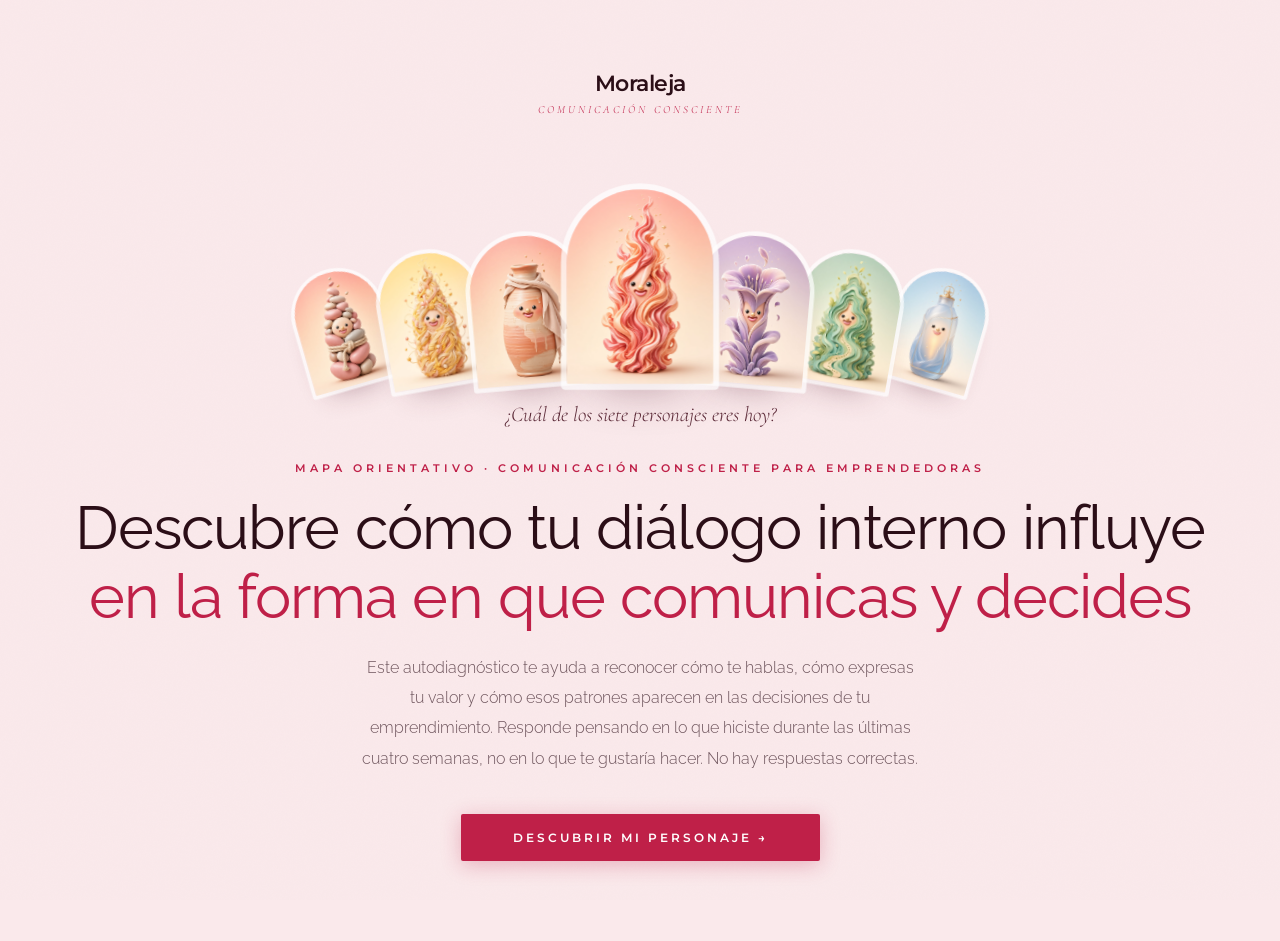
==== commit ec3380be: "Completar datos del responsable y usar Moraleja en lugar de CLARA en los textos visibles Co-authored" ====
--- a/autodiagnostico-clara-emprendedoras.html
+++ b/autodiagnostico-clara-emprendedoras.html
@@ -7,13 +7,13 @@
 <meta property="og:type" content="website">
 <meta property="og:title" content="Autodiagnóstico Moraleja · Descubre tu personaje">
 <meta property="og:description" content="Reconoce cómo te hablas, cómo comunicas y qué práctica puede ayudarte a tomar decisiones más conscientes en tu emprendimiento.">
-<meta property="og:url" content="https://www.moraleja.co/autodiagnostico-clara-emprendedoras.html">
-<meta property="og:image" content="https://www.moraleja.co/images/og-clara.png">
+<meta property="og:url" content="https://ancroc93.github.io/Moraleja/autodiagnostico-clara-emprendedoras.html">
+<meta property="og:image" content="https://ancroc93.github.io/Moraleja/images/og-clara.png">
 <meta property="og:image:width" content="1200">
 <meta property="og:image:height" content="630">
 <meta property="og:image:alt" content="Autodiagnóstico Moraleja de Comunicación Consciente para emprendedoras">
 <meta name="twitter:card" content="summary_large_image">
-<link rel="canonical" href="https://www.moraleja.co/autodiagnostico-clara-emprendedoras.html">
+<link rel="canonical" href="https://ancroc93.github.io/Moraleja/autodiagnostico-clara-emprendedoras.html">
 <title>Autodiagnóstico Moraleja · Descubre tu personaje</title>
 <link href="https://fonts.googleapis.com/css2?family=Cormorant+Garamond:ital,wght@0,300;0,400;0,600;0,700;1,300;1,400;1,600&family=Montserrat:wght@400;500;600;700&family=Raleway:wght@300;400;500;600;700;800&display=swap" rel="stylesheet">
 <style>
@@ -390,11 +390,7 @@
         <div id="turnstile-wrap"></div>
         <label class="consent">
           <input type="checkbox" id="reg-consent" />
-          <span>Acepto el tratamiento de mis datos para crear mi acceso, procesar y guardar mi resultado según la <a href="politica-datos.html" target="_blank" rel="noopener">política de tratamiento de datos</a>.</span>
-        </label>
-        <label class="consent">
-          <input type="checkbox" id="reg-marketing" />
-          <span>Quiero recibir contenidos, recursos y ofertas de Moraleja relacionados con comunicación consciente. Esta autorización es opcional.</span>
+          <span>Acepto el tratamiento de mis datos según la <a href="politica-datos.html" target="_blank" rel="noopener">política de tratamiento de datos</a>, y que Moraleja me contacte con contenidos y ofertas relacionados.</span>
         </label>
         <button class="btn-primary" type="submit" id="btn-register">Enviarme el enlace →</button>
       </form>
@@ -440,7 +436,7 @@
   <p class="intro-cast-caption">¿Cuál de los siete personajes eres hoy?</p>
   <p class="intro-tag">Mapa orientativo · Comunicación Consciente para Emprendedoras</p>
   <h1 class="intro-title">Descubre cómo tu diálogo interno influye<br><em>en la forma en que comunicas y decides</em></h1>
-  <p class="intro-desc">CLARA te ayuda a reconocer cómo te hablas, cómo expresas tu valor y cómo esos patrones aparecen en las decisiones de tu emprendimiento. Responde pensando en lo que hiciste durante las últimas cuatro semanas, no en lo que te gustaría hacer. No hay respuestas correctas.</p>
+  <p class="intro-desc">Este autodiagnóstico te ayuda a reconocer cómo te hablas, cómo expresas tu valor y cómo esos patrones aparecen en las decisiones de tu emprendimiento. Responde pensando en lo que hiciste durante las últimas cuatro semanas, no en lo que te gustaría hacer. No hay respuestas correctas.</p>
   <button class="btn-primary" onclick="startQuiz()">Descubrir mi personaje →</button>
   <div><button class="btn-outline" id="btn-last-result" onclick="showLastResult()">Ver mi último resultado →</button></div>
   <p id="auth-info">Sesión: <span id="auth-email"></span> · <a onclick="signOut()">Salir</a></p>
@@ -518,14 +514,14 @@
         <p class="result-desc" id="result-desc"></p>
         <div class="profile-grid" id="profile-grid"></div>
       </div>
-      <aside class="r-facts" id="profile-extra" aria-label="Tu ficha CLARA"></aside>
+      <aside class="r-facts" id="profile-extra" aria-label="Tu ficha Moraleja"></aside>
     </div>
-    <p class="result-scope">Este patrón describe tu momento actual y puede cambiar con la práctica. CLARA es una herramienta orientativa de reflexión; no constituye una evaluación psicológica.</p>
+    <p class="result-scope">Este patrón describe tu momento actual y puede cambiar con la práctica. Este autodiagnóstico es una herramienta orientativa de reflexión; no constituye una evaluación psicológica.</p>
   </section>
 
   <section class="r-map">
     <div class="dimensions-section">
-      <p class="r-kicker">Tu mapa CLARA</p>
+      <p class="r-kicker">Tu mapa Moraleja</p>
       <h3 class="dim-title">Cinco dimensiones de cómo <em>te hablas, decides y te relacionas</em></h3>
       <div class="dim-grid" id="dim-grid"></div>
     </div>
@@ -560,7 +556,7 @@
 </div>
 
 <script src="https://cdn.jsdelivr.net/npm/@supabase/supabase-js@2"></script>
-<script src="quiz-engine.js?v=2.1.2"></script>
+<script src="quiz-engine.js?v=2.1.3"></script>
 <script>
 /* ═════════ CONFIGURACIÓN — completar al activar ═════════
    Mientras SUPABASE_URL no sea una URL real, el test funciona
@@ -570,7 +566,7 @@
   SUPABASE_ANON_KEY:'eyJhbGciOiJIUzI1NiIsInR5cCI6IkpXVCJ9.eyJpc3MiOiJzdXBhYmFzZSIsInJlZiI6ImNjYmx1Z2ZkZmR0ZGR2bXBhcHp5Iiwicm9sZSI6ImFub24iLCJpYXQiOjE3OTE3NzA2MTksImV4cCI6MjEwNzM0NjYxOX0.bEaxfyoV5gXPMwd8Ccsk4IJPYV3eMssI7ygxu1Uc_7w',
   TURNSTILE_SITE_KEY:'0x4AAAAAAFURYy4gybRwL6ci', // clave pública de Cloudflare Turnstile
   EDGE_SUBSCRIBE_URL:'https://ccblugfdfdtddvmpapzy.supabase.co/functions/v1/super-worker', // (vacío = desactivado)
-  CONSENT_VERSION:'v2-2026-10-13',
+  CONSENT_VERSION:'v1-2026-09-25',
 };
 const AUTH_ENABLED=typeof CONFIG.SUPABASE_URL==='string'&&CONFIG.SUPABASE_URL.indexOf('http')===0&&typeof window.supabase!=='undefined';
 const LOCAL_PREVIEW=(location.hostname==='localhost'||location.hostname==='127.0.0.1')&&new URLSearchParams(location.search).get('preview')==='1';
@@ -806,7 +802,6 @@
   const nombre=document.getElementById('reg-nombre').value.trim();
   const email=document.getElementById('reg-email').value.trim().toLowerCase();
   const consent=document.getElementById('reg-consent').checked;
-  const marketingConsent=document.getElementById('reg-marketing').checked;
   if(nombre.length<2){authError('Cuéntanos tu nombre (mínimo 2 letras).');return;}
   if(!validEmail(email)){authError('Revisa tu correo: parece incompleto.');return;}
   if(!consent){authError('Para continuar necesitas aceptar el tratamiento de datos.');return;}
@@ -815,12 +810,12 @@
   const btn=document.getElementById('btn-register');
   btn.disabled=true;btn.textContent='Enviando…';
   try{
-    const otpOptions={data:{nombre,consent_version:CONFIG.CONSENT_VERSION,marketing_consent:marketingConsent},emailRedirectTo:location.origin+location.pathname};
+    const otpOptions={data:{nombre,consent_version:CONFIG.CONSENT_VERSION},emailRedirectTo:location.origin+location.pathname};
     if(turnstileEnabled())otpOptions.captchaToken=turnstileToken;
     const {error}=await supaClient.auth.signInWithOtp({email,options:otpOptions});
     if(error)throw error;
     markSend();
-    if(marketingConsent)subscribeMailchimp(nombre,email); // el acceso nunca depende de marketing
+    subscribeMailchimp(nombre,email); // no bloquea: si falla, el acceso igual funciona
     document.getElementById('verify-text').textContent='Enviamos un enlace de acceso a '+email+'. Ábrelo para entrar al diagnóstico.';
     showScreen('verify');startResendTimer();
   }catch(e){console.error('OTP register error:',e);authError('No pudimos enviar el enlace. '+(e&&e.message?e.message:'Revisa tu conexión e inténtalo de nuevo.'));}
@@ -845,12 +840,11 @@
   errEl.classList.remove('show');
   const email=document.getElementById('reg-email').value.trim().toLowerCase();
   const nombre=document.getElementById('reg-nombre').value.trim();
-  const marketingConsent=document.getElementById('reg-marketing').checked;
   if(!validEmail(email))return;
   if(turnstileEnabled()&&!turnstileToken){errEl.textContent='Espera a que se verifique que no eres un robot.';errEl.classList.add('show');return;}
   markSend();
   try{
-    const opts={data:{nombre,consent_version:CONFIG.CONSENT_VERSION,marketing_consent:marketingConsent},emailRedirectTo:location.origin+location.pathname};
+    const opts={data:{nombre,consent_version:CONFIG.CONSENT_VERSION},emailRedirectTo:location.origin+location.pathname};
     if(turnstileEnabled())opts.captchaToken=turnstileToken;
     const {error}=await supaClient.auth.signInWithOtp({email,options:opts});
     if(error)throw error;
@@ -959,7 +953,7 @@
   document.getElementById('result-subtitle').textContent=prof.subtitle;
   document.getElementById('result-inner-voice').textContent='';
   document.getElementById('result-desc').textContent=prof.desc;
-  document.getElementById('result-secondary').textContent='Resultado de una versión anterior de CLARA';
+  document.getElementById('result-secondary').textContent='Resultado de una versión anterior del autodiagnóstico';
   document.getElementById('profile-extra').innerHTML='';
   buildLegacyDimensions(legacyNorm);
   buildProfileCards(prof);
@@ -1235,7 +1229,7 @@
   const route=[
     {label:'Hazlo ahora',name:tools.now.name,subtitle:`${tools.now.duration} · práctica inmediata`,detail:tools.now.intro,steps:tools.now.steps},
     {label:'Practica durante 7 días',name:tools.challenge.name,subtitle:'Reto breve · constancia',detail:tools.challenge.intro,steps:tools.challenge.steps},
-    {label:'Para tu próxima conversación',name:'Tu guion CLARA',subtitle:'Lenguaje listo para adaptar',detail:tools.script,steps:[]}
+    {label:'Para tu próxima conversación',name:'Tu guion Moraleja',subtitle:'Lenguaje listo para adaptar',detail:tools.script,steps:[]}
   ];
   route.forEach((tool,i)=>{
     const item=document.createElement('div');item.className='tool-item';item.onclick=()=>toggleTool(item);
@@ -1388,7 +1382,7 @@
   }
 
   ctx.fillStyle=theme.deep;ctx.font='600 23px Montserrat, sans-serif';ctx.letterSpacing='4px';
-  ctx.fillText('¿Y TÚ? DESCUBRE TU PERSONAJE EN MORALEJA.CO',W/2,H-58);
+  ctx.fillText('¿Y TÚ? DESCUBRE TU PERSONAJE MORALEJA',W/2,H-58);
   return new Promise(resolve=>canvas.toBlob(resolve,'image/png',.95));
 }
 
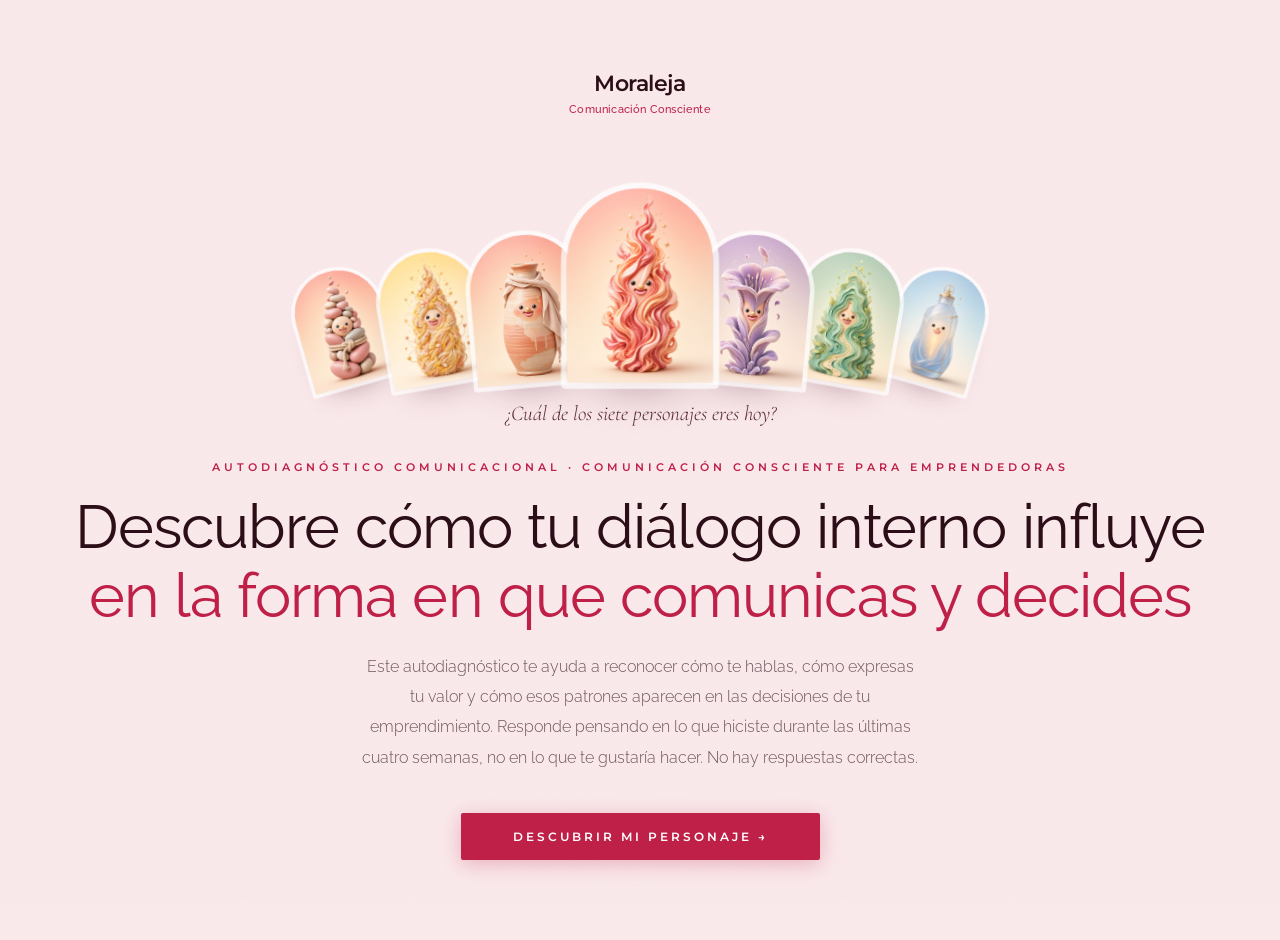
==== commit a75b0232: "Aplicar ajustes del documento: textos de preguntas 4, 7, 18, 19 y 20, etiqueta de inicio y tagline d" ====
--- a/autodiagnostico-clara-emprendedoras.html
+++ b/autodiagnostico-clara-emprendedoras.html
@@ -41,13 +41,13 @@
 
 /* ── LOGO (text-based Moraleja wordmark) ── */
 .moraleja-logo{font-family:'Montserrat',sans-serif;font-weight:600;letter-spacing:-0.5px;color:var(--ink);}
-.moraleja-tagline{font-family:'Cormorant Garamond',serif;font-style:italic;color:var(--rust);}
+.moraleja-tagline{font-family:'Raleway',sans-serif;font-style:normal;font-weight:500;letter-spacing:.2px;text-transform:none;color:var(--rust);}
 
 /* ── INTRO ── */
 #screen-intro{align-items:center;justify-content:center;padding:70px 24px 80px;text-align:center;}
 .intro-logo-wrap{margin-bottom:38px;}
 .intro-logo{font-size:22px;margin-bottom:6px;}
-.intro-logo-tag{font-size:11px;letter-spacing:3px;text-transform:uppercase;}
+.intro-logo-tag{font-size:10.5px;}
 .intro-orb{width:110px;height:110px;border-radius:50%;background:conic-gradient(from 0deg,#BF2048,#EDB548,#E68199,#DD793B,#BF2048);margin:0 auto 44px;animation:spin 14s linear infinite;position:relative;}
 .intro-orb::after{content:'';position:absolute;inset:5px;border-radius:50%;background:var(--bg);}
 .intro-orb-inner{position:absolute;inset:0;display:flex;align-items:center;justify-content:center;font-size:34px;z-index:2;}
@@ -91,7 +91,7 @@
 .quiz-header{position:sticky;top:0;z-index:100;background:rgba(250,233,235,0.93);backdrop-filter:blur(12px);border-bottom:1px solid var(--border2);padding:18px 44px;display:flex;align-items:center;justify-content:space-between;gap:24px;}
 .quiz-logo,.r-brand{display:flex;flex-direction:column;gap:2px;white-space:nowrap;line-height:1.1;}
 .quiz-logo .moraleja-logo,.r-brand .moraleja-logo{font-size:17px;font-style:normal;}
-.quiz-logo .moraleja-tagline,.r-brand .moraleja-tagline{font-size:9px;letter-spacing:2.5px;text-transform:uppercase;font-weight:400;}
+.quiz-logo .moraleja-tagline,.r-brand .moraleja-tagline{font-size:8.5px;}
 .progress-wrap{flex:1;max-width:420px;}
 .progress-label{display:flex;justify-content:space-between;font-size:10px;color:var(--muted);letter-spacing:2px;text-transform:uppercase;margin-bottom:8px;}
 .progress-bar{height:2px;background:var(--muted2);border-radius:4px;overflow:hidden;}
@@ -325,6 +325,8 @@
 #auth-info{display:none;margin-top:26px;font-size:12px;color:var(--muted);}
 #auth-info.show{display:block;}
 #auth-info a{color:var(--rust);cursor:pointer;}
+.btn-link{background:none;border:0;margin-top:14px;padding:6px 4px;font-family:'Montserrat',sans-serif;font-size:12px;font-weight:500;letter-spacing:1px;color:var(--muted);text-decoration:underline;text-underline-offset:4px;cursor:pointer;}
+.btn-link:hover{color:var(--text,#2a1a1f);}
 #btn-last-result{display:none;margin-top:16px;}
 #btn-last-result.show{display:inline-block;}
 #save-note{display:none;font-size:13px;color:var(--muted);margin-top:18px;line-height:1.7;}
@@ -434,10 +436,11 @@
     <div class="cast-arch c6"><img src="images/characters/la-brujula.jpg" alt="" width="864" height="1152"></div>
   </div>
   <p class="intro-cast-caption">¿Cuál de los siete personajes eres hoy?</p>
-  <p class="intro-tag">Mapa orientativo · Comunicación Consciente para Emprendedoras</p>
+  <p class="intro-tag">Autodiagnóstico comunicacional · Comunicación Consciente para Emprendedoras</p>
   <h1 class="intro-title">Descubre cómo tu diálogo interno influye<br><em>en la forma en que comunicas y decides</em></h1>
   <p class="intro-desc">Este autodiagnóstico te ayuda a reconocer cómo te hablas, cómo expresas tu valor y cómo esos patrones aparecen en las decisiones de tu emprendimiento. Responde pensando en lo que hiciste durante las últimas cuatro semanas, no en lo que te gustaría hacer. No hay respuestas correctas.</p>
-  <button class="btn-primary" onclick="startQuiz()">Descubrir mi personaje →</button>
+  <button class="btn-primary" id="btn-start" onclick="startOrResume()">Descubrir mi personaje →</button>
+  <div><button class="btn-link" id="btn-start-over" onclick="startQuiz()" hidden>Empezar de nuevo</button></div>
   <div><button class="btn-outline" id="btn-last-result" onclick="showLastResult()">Ver mi último resultado →</button></div>
   <p id="auth-info">Sesión: <span id="auth-email"></span> · <a onclick="signOut()">Salir</a></p>
 </div>
@@ -556,7 +559,7 @@
 </div>
 
 <script src="https://cdn.jsdelivr.net/npm/@supabase/supabase-js@2"></script>
-<script src="quiz-engine.js?v=2.1.3"></script>
+<script src="quiz-engine.js?v=2.1.4"></script>
 <script>
 /* ═════════ CONFIGURACIÓN — completar al activar ═════════
    Mientras SUPABASE_URL no sea una URL real, el test funciona
@@ -730,8 +733,36 @@
 let currentQ=0,selectedAnswer=null,quizStartedAt=null,currentResultPayload=null,radarChartInstance=null;
 let answers={},optionOrders={};
 
-function showScreen(id){document.querySelectorAll('.screen').forEach(s=>s.classList.remove('active'));document.getElementById('screen-'+id).classList.add('active');window.scrollTo(0,0);}
-function startQuiz(){currentQ=0;selectedAnswer=null;answers={};optionOrders={};quizStartedAt=Date.now();currentResultPayload=null;showScreen('quiz');renderQuestion();}
+function showScreen(id){document.querySelectorAll('.screen').forEach(s=>s.classList.remove('active'));document.getElementById('screen-'+id).classList.add('active');window.scrollTo(0,0);if(id==='intro')updateResumeUI();}
+function startQuiz(){clearProgress();currentQ=0;selectedAnswer=null;answers={};optionOrders={};quizStartedAt=Date.now();currentResultPayload=null;showScreen('quiz');renderQuestion();}
+
+/* ── Progreso en curso: sobrevive si el navegador recarga la pestaña ── */
+const PROGRESS_KEY='moraleja_quiz_progress';
+const PROGRESS_MAX_AGE=7*24*60*60*1000;
+function saveProgress(){
+  try{localStorage.setItem(PROGRESS_KEY,JSON.stringify({v:CLARA.VERSION,currentQ,answers,optionOrders,quizStartedAt,savedAt:Date.now()}));}catch(e){}
+}
+function clearProgress(){try{localStorage.removeItem(PROGRESS_KEY);}catch(e){}}
+function loadProgress(){
+  try{
+    const p=JSON.parse(localStorage.getItem(PROGRESS_KEY)||'null');
+    if(!p||p.v!==CLARA.VERSION||Date.now()-p.savedAt>PROGRESS_MAX_AGE)return null;
+    if(!(p.currentQ>0&&p.currentQ<CLARA.interactions.length))return null;
+    return p;
+  }catch(e){return null;}
+}
+function updateResumeUI(){
+  const p=loadProgress();
+  document.getElementById('btn-start').textContent=p?`Continuar donde ibas · pregunta ${p.currentQ+1} de ${CLARA.interactions.length} →`:'Descubrir mi personaje →';
+  document.getElementById('btn-start-over').hidden=!p;
+}
+function startOrResume(){
+  const p=loadProgress();
+  if(!p){startQuiz();return;}
+  currentQ=p.currentQ;answers=p.answers||{};optionOrders=p.optionOrders||{};quizStartedAt=p.quizStartedAt||Date.now();
+  selectedAnswer=null;currentResultPayload=null;
+  showScreen('quiz');renderQuestion();
+}
 function restartQuiz(){if(window.confirm('¿Quieres comenzar de nuevo? Tu resultado actual seguirá guardado, pero perderás cualquier respuesta sin finalizar.'))startQuiz();}
 
 /* ── AUTH: registro, enlace mágico y guardado ── */
@@ -748,12 +779,13 @@
     supaClient=window.supabase.createClient(CONFIG.SUPABASE_URL,CONFIG.SUPABASE_ANON_KEY);
   }catch(e){showScreen('intro');return;}
   mountTurnstile();
-  supaClient.auth.onAuthStateChange((_ev,session)=>{
-    if(session){enterApp(session);}else{showScreen('register');}
-  });
-  supaClient.auth.getSession().then(({data})=>{
-    if(data&&data.session){enterApp(data.session);}else{showScreen('register');}
-  });
+  // Supabase vuelve a emitir la sesión al regresar a la pestaña: solo se enruta la primera vez.
+  const routeSession=(ev,session)=>{
+    if(session){if(!appEntered)enterApp(session);return;}
+    if(ev==='SIGNED_OUT'||!appEntered){appEntered=false;showScreen('register');}
+  };
+  supaClient.auth.onAuthStateChange(routeSession);
+  supaClient.auth.getSession().then(({data})=>routeSession('INITIAL_SESSION',data&&data.session));
 }
 
 /* ── Turnstile (anti-bots): dormido hasta que se ponga la site key real ── */
@@ -859,7 +891,9 @@
 
 function backToRegister(ev){if(ev)ev.preventDefault();clearInterval(resendTimer);showScreen('register');}
 
+let appEntered=false;
 function enterApp(session){
+  appEntered=true;
   const email=(session.user&&session.user.email)||'';
   document.getElementById('auth-email').textContent=email;
   document.getElementById('auth-info').classList.add('show');
@@ -869,6 +903,7 @@
 
 async function signOut(){
   try{await supaClient.auth.signOut();}catch(e){}
+  appEntered=false;clearProgress();
   lastSavedResult=null;
   document.getElementById('btn-last-result').classList.remove('show');
   document.getElementById('auth-info').classList.remove('show');
@@ -1093,10 +1128,10 @@
   const q=CLARA.interactions[currentQ];
   answers[q.id]=JSON.parse(JSON.stringify(selectedAnswer));
   currentQ++;
-  if(currentQ>=CLARA.interactions.length){finishQuiz();}else{renderQuestion();}
-}
-
-function finishQuiz(){buildResults();showScreen('results');}
+  if(currentQ>=CLARA.interactions.length){finishQuiz();}else{saveProgress();renderQuestion();}
+}
+
+function finishQuiz(){clearProgress();buildResults();showScreen('results');}
 
 function buildResults(){
   const result=CLARA.calculateResult(answers);
@@ -1339,8 +1374,8 @@
   ctx.textAlign='center';ctx.textBaseline='alphabetic';
   ctx.fillStyle='#2B0E17';ctx.font='600 34px Montserrat, sans-serif';ctx.letterSpacing='0px';
   ctx.fillText('Moraleja',W/2,118);
-  ctx.fillStyle=theme.deep;ctx.font='italic 400 26px "Cormorant Garamond", serif';ctx.letterSpacing='3px';
-  ctx.fillText('COMUNICACIÓN CONSCIENTE',W/2,156);
+  ctx.fillStyle=theme.deep;ctx.font='500 19px Raleway, sans-serif';ctx.letterSpacing='0.4px';
+  ctx.fillText('Comunicación Consciente',W/2,148);
 
   const aw=850,ah=Math.round(aw*4/3),ax=(W-aw)/2,ay=204,abr=52;
   ctx.save();ctx.globalAlpha=.28;ctx.strokeStyle=theme.deep;ctx.lineWidth=3;
